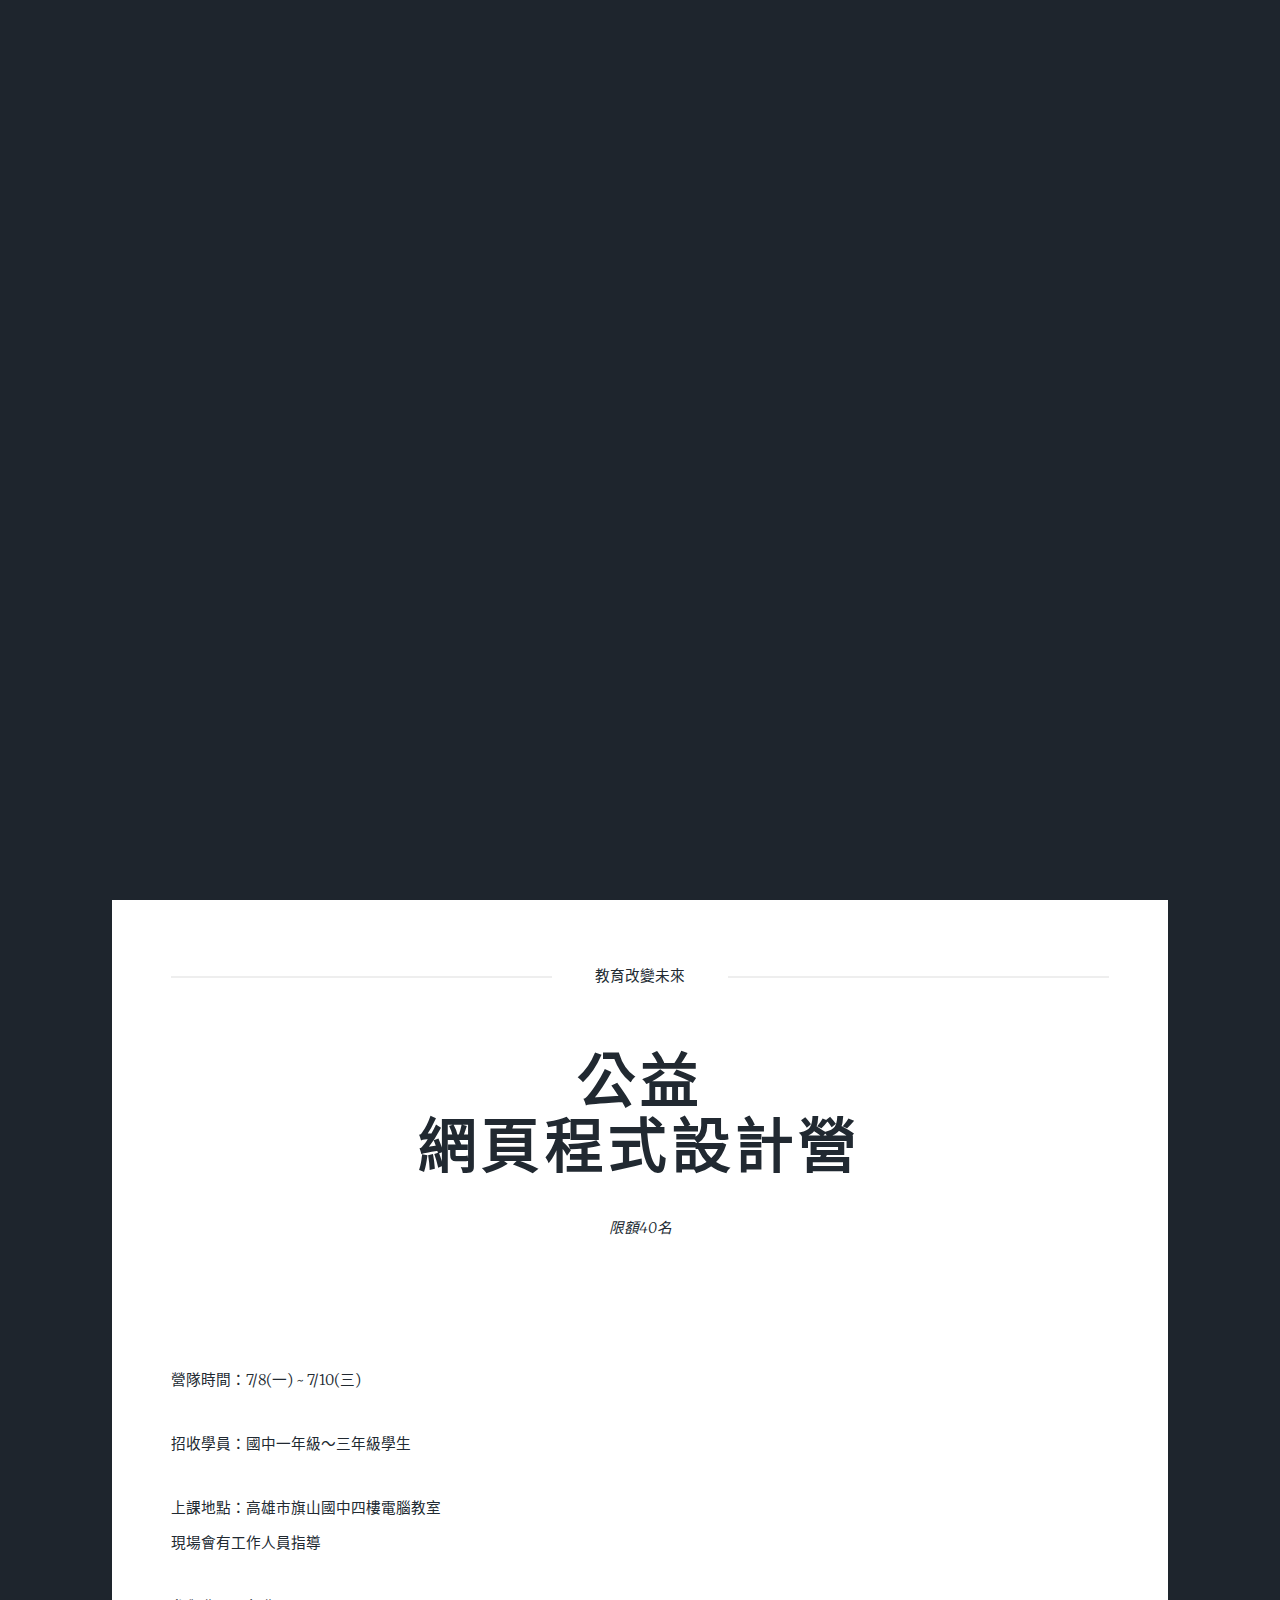
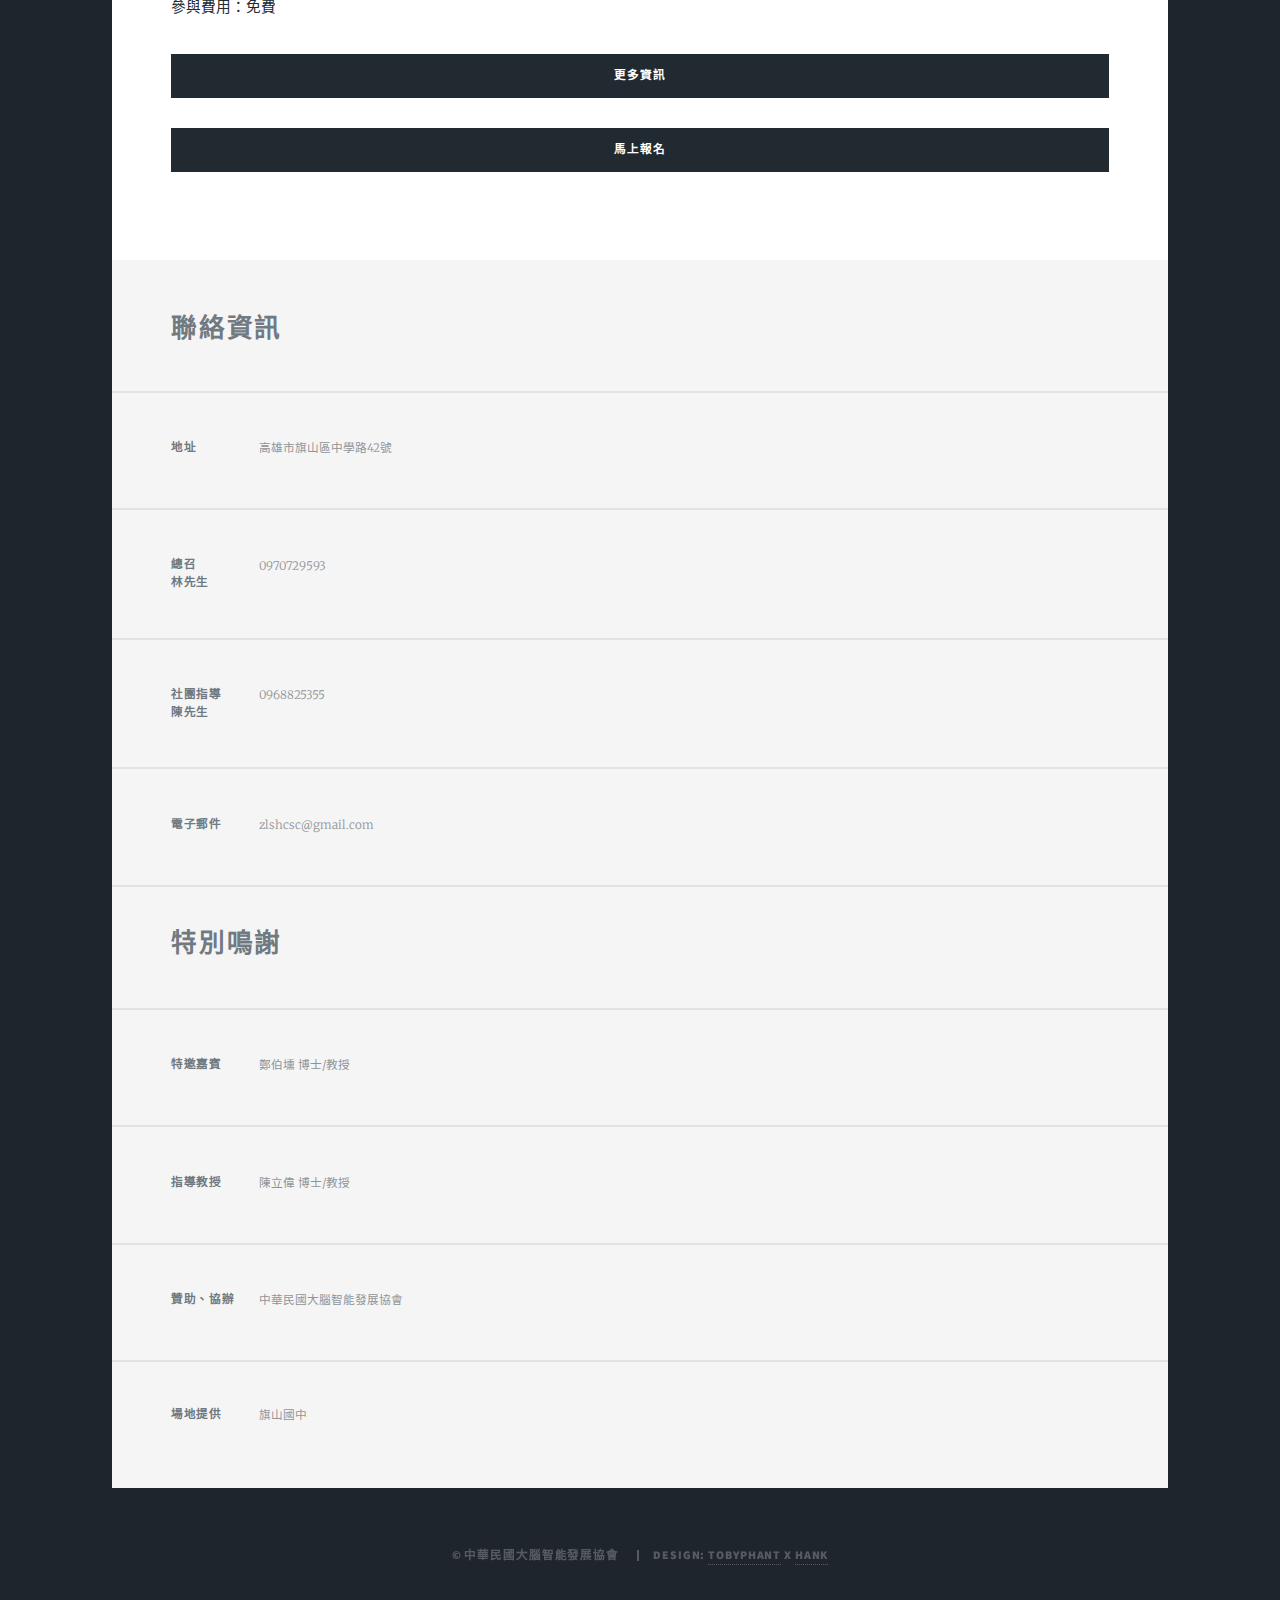
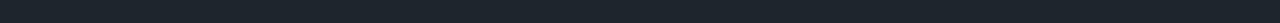
==== index.html @ 784f3683 "v20240505" ====
<!DOCTYPE HTML>
<!-- html -->
<html lang="zh-TW">

<head>
    <title>2024公益程式教育營</title>
    <meta charset="utf-8" />
    <meta name="viewport" content="width=device-width, initial-scale=1, user-scalable=no" />
    <link rel="stylesheet" href="assets/css/main.css" />
    <noscript>
        <link rel="stylesheet" href="assets/css/noscript.css" />
    </noscript>
</head>

<body class="is-preload">

    <!-- Wrapper -->
    <div id="wrapper" class="fade-in">

        <!-- Intro -->
        <div id="intro">
            <h2>FunBrain Association</h2>
            <h1>公益網頁程式設計營</h1>
            <p>培養團隊溝通與使用AI輔助寫程式的能力，讓孩子們不再害怕全英語的程式碼</p>
            <ul class="actions">
                <li><a href="#header" class="button icon solid solo fa-arrow-down scrolly">Continue</a></li>
            </ul>
        </div>

        <!-- Header -->
        <header id="header">
            <a href="index.html" class="logo">網頁程式教育營</a>
        </header>

        <!-- Nav -->
        <nav id="nav">
            <ul class="links">
                <li class="active"><a href="index.html">首頁</a></li>
                <li><a href="detail.html">更多資訊</a></li>
                <li><a href="about.html">關於我們</a></li>
                <li><a href="traffic.html">交通建議</a></li>
                <li><a href="https://forms.gle/P6H6qThdq3eZkmhPA">報名表單</a></li>
            </ul>

        </nav>

        <!-- Main -->
        <div id="main">

            <!-- Featured Post -->
            <article class="post featured">
                <header class="major">
                    <span class="date">教育改變未來</span>
                    <h2><a href="#">公益<br />
                            網頁程式設計營</a></h2>
                    <p>限額40名</p>
                </header>
                <a href="#" class="image main"><img src="images/pic01.jpg" alt="" /></a>
                <p>營隊時間：7/8(一) ~ 7/10(三)</p>
                <p>招收學員：國中一年級～三年級學生</p>
                <p>上課地點：高雄市旗山國中四樓電腦教室 <br /> 現場會有工作人員指導
                </p>
                <p>參與費用：免費</p>
                <ul class="actions stacked">
                    <li><a href="detail.html" class="button primary fit">更多資訊</a></li>
                </ul>
                <ul class="actions stacked">
                    <li><a href="https://forms.gle/P6H6qThdq3eZkmhPA" class="button primary fit">馬上報名</a></li>
                </ul>
            </article>


        </div>

        <!-- Footer -->
        <footer id="footer">

            <section class="split contact">
                <section class="alt">
                    <h2>聯絡資訊</h2>
                </section>
                <section class="alt">
                    <h3>地址</h3>
                    <p>高雄市旗山區中學路42號</p>
                </section>
                <section class="alt">
                    <h3>總召<br /> 林先生
                    </h3>
                    <p>0970729593</p>
                </section>
                <section class="alt">
                    <h3>社團指導<br /> 陳先生
                    </h3>
                    <p>0968825355</p>
                </section>
                <section class="alt">
                    <h3>電子郵件</h3>
                    <p>zlshcsc@gmail.com</a>
                    </p>
                </section>

                <section class="alt">
                    <h2>特別鳴謝</h2>
                </section>
                <section class="alt">
                    <h3>特邀嘉賓</h3>
                    <p>鄭伯壎 博士/教授</p>
                </section>
                <section class="alt">
                    <h3>指導教授</h3>
                    <p>陳立偉 博士/教授</p>
                </section>
                <section class="alt">
                    <h3>贊助、協辦</h3>
                    <p>中華民國大腦智能發展協會</p>
                </section>
                <section class="alt">
                    <h3>場地提供</h3>
                    <p>旗山國中</p>
                </section>

            </section>

        </footer>


        <!-- Copyright -->
        <div id="copyright">
            <ul>
                <li>&copy; 中華民國大腦智能發展協會</li>
                <li>Design: <a href="https://instagram.com/tobyphant?igshid=YmMyMTA2M2Y=">TOBYPHANT</a> X <a
                        href="https://www.instagram.com/han_h0729/">HANK</a></li>
            </ul>
        </div>

    </div>

    <!-- Scripts -->
    <script src="assets/js/jquery.min.js"></script>
    <script src="assets/js/jquery.scrollex.min.js"></script>
    <script src="assets/js/jquery.scrolly.min.js"></script>
    <script src="assets/js/browser.min.js"></script>
    <script src="assets/js/breakpoints.min.js"></script>
    <script src="assets/js/util.js"></script>
    <script src="assets/js/main.js"></script>

</body>

</html>
---- assets/css/main.css ----
@import url(fontawesome-all.min.css);
@import url("https://fonts.googleapis.com/css?family=Merriweather:300,700,300italic,700italic|Source+Sans+Pro:900");

html, body, div, span, applet, object,
iframe, h1, h2, h3, h4, h5, h6, p, blockquote,
pre, a, abbr, acronym, address, big, cite,
code, del, dfn, em, img, ins, kbd, q, s, samp,
small, strike, strong, sub, sup, tt, var, b,
u, i, center, dl, dt, dd, ol, ul, li, fieldset,
form, label, legend, table, caption, tbody,
tfoot, thead, tr, th, td, article, aside,
canvas, details, embed, figure, figcaption,
footer, header, hgroup, menu, nav, output, ruby,
section, summary, time, mark, audio, video {
	margin: 0;
	padding: 0;
	border: 0;
	font-size: 100%;
	font: inherit;
	vertical-align: baseline;}

article, aside, details, figcaption, figure,
footer, header, hgroup, menu, nav, section {
	display: block;}

body {
	line-height: 1;
}

ol, ul {
	list-style: none;
}

blockquote, q {
	quotes: none;
}

	blockquote:before, blockquote:after, q:before, q:after {
		content: '';
		content: none;
	}

table {
	border-collapse: collapse;
	border-spacing: 0;
}

body {
	-webkit-text-size-adjust: none;
}

mark {
	background-color: transparent;
	color: inherit;
}

input::-moz-focus-inner {
	border: 0;
	padding: 0;
}

input, select, textarea {
	-moz-appearance: none;
	-webkit-appearance: none;
	-ms-appearance: none;
	appearance: none;
}

/* Basic */

	@-ms-viewport {
		width: device-width;
	}

	body {
		-ms-overflow-style: scrollbar;
	}

	@media screen and (max-width: 480px) {

		html, body {
			min-width: 320px;
		}

	}

	html {
		box-sizing: border-box;
	}

	*, *:before, *:after {
		box-sizing: inherit;
	}

	body {
		background-color: #1e252d;
	}

		body.is-preload *, body.is-preload *:before, body.is-preload *:after {
			-moz-animation: none !important;
			-webkit-animation: none !important;
			-ms-animation: none !important;
			animation: none !important;
			-moz-transition: none !important;
			-webkit-transition: none !important;
			-ms-transition: none !important;
			transition: none !important;
		}

/* Type */

	html {
		font-size: 16pt;
	}

		@media screen and (max-width: 1680px) {

			html {
				font-size: 12pt;
			}

		}

		@media screen and (max-width: 1280px) {

			html {
				font-size: 11pt;
			}

		}

		@media screen and (max-width: 360px) {

			html {
				font-size: 10pt;
			}

		}

	body {
		color: #212931;
	}

	body, input, select, textarea {
		font-family: "Merriweather", Georgia, serif;
		font-weight: 300;
		font-size: 1rem;
		line-height: 2.375;
	}

	a {
		-moz-transition: color 0.2s ease-in-out, background-color 0.2s ease-in-out, border-color 0.2s ease-in-out, box-shadow 0.2s ease-in-out;
		-webkit-transition: color 0.2s ease-in-out, background-color 0.2s ease-in-out, border-color 0.2s ease-in-out, box-shadow 0.2s ease-in-out;
		-ms-transition: color 0.2s ease-in-out, background-color 0.2s ease-in-out, border-color 0.2s ease-in-out, box-shadow 0.2s ease-in-out;
		transition: color 0.2s ease-in-out, background-color 0.2s ease-in-out, border-color 0.2s ease-in-out, box-shadow 0.2s ease-in-out;
		border-bottom: dotted 1px;
		text-decoration: none;
	}

		a:hover {
			border-bottom-color: transparent;
		}

	strong, b {
		font-weight: 600;
	}

	em, i {
		font-style: italic;
	}

	p {
		text-align: justify;
		margin: 0 0 2rem 0;
	}

	h1, h2, h3, h4, h5, h6 {
		font-family: "Source Sans Pro", Helvetica, sans-serif;
		font-weight: 900;
		line-height: 1.5;
		letter-spacing: 0.075em;
		text-transform: uppercase;
		margin: 0 0 1rem 0;
	}

		h1 a, h2 a, h3 a, h4 a, h5 a, h6 a {
			border-bottom: 0;
			color: inherit;
			text-decoration: none;
		}

	h1 {
		font-size: 4rem;
		line-height: 1.1;
		margin: 0 0 2rem 0;
	}

	h2 {
		font-size: 1.75rem;
		line-height: 1.3;
		margin: 0 0 1.5rem 0;
	}

	h3 {
		font-size: 1.25rem;
		margin: 0 0 1.5rem 0;
	}

	h4 {
		font-size: 1rem;
	}

	h5 {
		font-size: 0.9rem;
	}

	h6 {
		font-size: 0.8rem;
	}

	sub {
		font-size: 0.8rem;
		position: relative;
		top: 0.5rem;
	}

	sup {
		font-size: 0.8rem;
		position: relative;
		top: -0.5rem;
	}

	blockquote {
		border-left: solid 4px;
		font-style: italic;
		margin: 0 0 2rem 0;
		padding: 0.5rem 0 0.5rem 2rem;
	}

	code {
		border: solid 2px;
		font-family: "Courier New", monospace;
		font-size: 0.9rem;
		margin: 0 0.25rem;
		padding: 0.25rem 0.65rem;
	}

	pre {
		-webkit-overflow-scrolling: touch;
		font-family: "Courier New", monospace;
		font-size: 0.9rem;
		margin: 0 0 2rem 0;
	}

		pre code {
			display: block;
			line-height: 1.75;
			padding: 1rem 1.5rem;
			overflow-x: auto;
		}

	hr {
		border: 0;
		border-bottom: solid 2px;
		margin: 3rem 0;
	}

		hr.major {
			margin: 5rem 0;
		}

	.align-left {
		text-align: left;
	}

	.align-center {
		text-align: center;
	}

	.align-right {
		text-align: right;
	}

	input, select, textarea {
		color: #212931;
	}

	a {
		color: #212931;
		border-bottom-color: rgba(33, 41, 49, 0.5);
	}

		a:hover {
			border-bottom-color: transparent;
			color: #18bfef !important;
		}

	strong, b {
		color: #212931;
	}

	h1, h2, h3, h4, h5, h6 {
		color: #212931;
	}

	blockquote {
		border-left-color: #eeeeee;
	}

	code {
		background: rgba(220, 220, 220, 0.25);
		border-color: #eeeeee;
	}

	hr {
		border-bottom-color: #eeeeee;
	}

/* Row */

	.row {
		display: flex;
		flex-wrap: wrap;
		box-sizing: border-box;
		align-items: stretch;
	}

		.row > * {
			box-sizing: border-box;
		}

		.row.gtr-uniform > * > :last-child {
			margin-bottom: 0;
		}

		.row.aln-left {
			justify-content: flex-start;
		}

		.row.aln-center {
			justify-content: center;
		}

		.row.aln-right {
			justify-content: flex-end;
		}

		.row.aln-top {
			align-items: flex-start;
		}

		.row.aln-middle {
			align-items: center;
		}

		.row.aln-bottom {
			align-items: flex-end;
		}

		.row > .imp {
			order: -1;
		}

		.row > .col-1 {
			width: 8.33333%;
		}

		.row > .off-1 {
			margin-left: 8.33333%;
		}

		.row > .col-2 {
			width: 16.66667%;
		}

		.row > .off-2 {
			margin-left: 16.66667%;
		}

		.row > .col-3 {
			width: 25%;
		}

		.row > .off-3 {
			margin-left: 25%;
		}

		.row > .col-4 {
			width: 33.33333%;
		}

		.row > .off-4 {
			margin-left: 33.33333%;
		}

		.row > .col-5 {
			width: 41.66667%;
		}

		.row > .off-5 {
			margin-left: 41.66667%;
		}

		.row > .col-6 {
			width: 50%;
		}

		.row > .off-6 {
			margin-left: 50%;
		}

		.row > .col-7 {
			width: 58.33333%;
		}

		.row > .off-7 {
			margin-left: 58.33333%;
		}

		.row > .col-8 {
			width: 66.66667%;
		}

		.row > .off-8 {
			margin-left: 66.66667%;
		}

		.row > .col-9 {
			width: 75%;
		}

		.row > .off-9 {
			margin-left: 75%;
		}

		.row > .col-10 {
			width: 83.33333%;
		}

		.row > .off-10 {
			margin-left: 83.33333%;
		}

		.row > .col-11 {
			width: 91.66667%;
		}

		.row > .off-11 {
			margin-left: 91.66667%;
		}

		.row > .col-12 {
			width: 100%;
		}

		.row > .off-12 {
			margin-left: 100%;
		}

		.row.gtr-0 {
			margin-top: 0;
			margin-left: 0rem;
		}

			.row.gtr-0 > * {
				padding: 0 0 0 0rem;
			}

			.row.gtr-0.gtr-uniform {
				margin-top: 0rem;
			}

				.row.gtr-0.gtr-uniform > * {
					padding-top: 0rem;
				}

		.row.gtr-25 {
			margin-top: 0;
			margin-left: -0.375rem;
		}

			.row.gtr-25 > * {
				padding: 0 0 0 0.375rem;
			}

			.row.gtr-25.gtr-uniform {
				margin-top: -0.375rem;
			}

				.row.gtr-25.gtr-uniform > * {
					padding-top: 0.375rem;
				}

		.row.gtr-50 {
			margin-top: 0;
			margin-left: -0.75rem;
		}

			.row.gtr-50 > * {
				padding: 0 0 0 0.75rem;
			}

			.row.gtr-50.gtr-uniform {
				margin-top: -0.75rem;
			}

				.row.gtr-50.gtr-uniform > * {
					padding-top: 0.75rem;
				}

		.row {
			margin-top: 0;
			margin-left: -1.5rem;
		}

			.row > * {
				padding: 0 0 0 1.5rem;
			}

			.row.gtr-uniform {
				margin-top: -1.5rem;
			}

				.row.gtr-uniform > * {
					padding-top: 1.5rem;
				}

		.row.gtr-150 {
			margin-top: 0;
			margin-left: -2.25rem;
		}

			.row.gtr-150 > * {
				padding: 0 0 0 2.25rem;
			}

			.row.gtr-150.gtr-uniform {
				margin-top: -2.25rem;
			}

				.row.gtr-150.gtr-uniform > * {
					padding-top: 2.25rem;
				}

		.row.gtr-200 {
			margin-top: 0;
			margin-left: -3rem;
		}

			.row.gtr-200 > * {
				padding: 0 0 0 3rem;
			}

			.row.gtr-200.gtr-uniform {
				margin-top: -3rem;
			}

				.row.gtr-200.gtr-uniform > * {
					padding-top: 3rem;
				}

		@media screen and (max-width: 1680px) {

			.row {
				display: flex;
				flex-wrap: wrap;
				box-sizing: border-box;
				align-items: stretch;
			}

				.row > * {
					box-sizing: border-box;
				}

				.row.gtr-uniform > * > :last-child {
					margin-bottom: 0;
				}

				.row.aln-left {
					justify-content: flex-start;
				}

				.row.aln-center {
					justify-content: center;
				}

				.row.aln-right {
					justify-content: flex-end;
				}

				.row.aln-top {
					align-items: flex-start;
				}

				.row.aln-middle {
					align-items: center;
				}

				.row.aln-bottom {
					align-items: flex-end;
				}

				.row > .imp-xlarge {
					order: -1;
				}

				.row > .col-1-xlarge {
					width: 8.33333%;
				}

				.row > .off-1-xlarge {
					margin-left: 8.33333%;
				}

				.row > .col-2-xlarge {
					width: 16.66667%;
				}

				.row > .off-2-xlarge {
					margin-left: 16.66667%;
				}

				.row > .col-3-xlarge {
					width: 25%;
				}

				.row > .off-3-xlarge {
					margin-left: 25%;
				}

				.row > .col-4-xlarge {
					width: 33.33333%;
				}

				.row > .off-4-xlarge {
					margin-left: 33.33333%;
				}

				.row > .col-5-xlarge {
					width: 41.66667%;
				}

				.row > .off-5-xlarge {
					margin-left: 41.66667%;
				}

				.row > .col-6-xlarge {
					width: 50%;
				}

				.row > .off-6-xlarge {
					margin-left: 50%;
				}

				.row > .col-7-xlarge {
					width: 58.33333%;
				}

				.row > .off-7-xlarge {
					margin-left: 58.33333%;
				}

				.row > .col-8-xlarge {
					width: 66.66667%;
				}

				.row > .off-8-xlarge {
					margin-left: 66.66667%;
				}

				.row > .col-9-xlarge {
					width: 75%;
				}

				.row > .off-9-xlarge {
					margin-left: 75%;
				}

				.row > .col-10-xlarge {
					width: 83.33333%;
				}

				.row > .off-10-xlarge {
					margin-left: 83.33333%;
				}

				.row > .col-11-xlarge {
					width: 91.66667%;
				}

				.row > .off-11-xlarge {
					margin-left: 91.66667%;
				}

				.row > .col-12-xlarge {
					width: 100%;
				}

				.row > .off-12-xlarge {
					margin-left: 100%;
				}

				.row.gtr-0 {
					margin-top: 0;
					margin-left: 0rem;
				}

					.row.gtr-0 > * {
						padding: 0 0 0 0rem;
					}

					.row.gtr-0.gtr-uniform {
						margin-top: 0rem;
					}

						.row.gtr-0.gtr-uniform > * {
							padding-top: 0rem;
						}

				.row.gtr-25 {
					margin-top: 0;
					margin-left: -0.375rem;
				}

					.row.gtr-25 > * {
						padding: 0 0 0 0.375rem;
					}

					.row.gtr-25.gtr-uniform {
						margin-top: -0.375rem;
					}

						.row.gtr-25.gtr-uniform > * {
							padding-top: 0.375rem;
						}

				.row.gtr-50 {
					margin-top: 0;
					margin-left: -0.75rem;
				}

					.row.gtr-50 > * {
						padding: 0 0 0 0.75rem;
					}

					.row.gtr-50.gtr-uniform {
						margin-top: -0.75rem;
					}

						.row.gtr-50.gtr-uniform > * {
							padding-top: 0.75rem;
						}

				.row {
					margin-top: 0;
					margin-left: -1.5rem;
				}

					.row > * {
						padding: 0 0 0 1.5rem;
					}

					.row.gtr-uniform {
						margin-top: -1.5rem;
					}

						.row.gtr-uniform > * {
							padding-top: 1.5rem;
						}

				.row.gtr-150 {
					margin-top: 0;
					margin-left: -2.25rem;
				}

					.row.gtr-150 > * {
						padding: 0 0 0 2.25rem;
					}

					.row.gtr-150.gtr-uniform {
						margin-top: -2.25rem;
					}

						.row.gtr-150.gtr-uniform > * {
							padding-top: 2.25rem;
						}

				.row.gtr-200 {
					margin-top: 0;
					margin-left: -3rem;
				}

					.row.gtr-200 > * {
						padding: 0 0 0 3rem;
					}

					.row.gtr-200.gtr-uniform {
						margin-top: -3rem;
					}

						.row.gtr-200.gtr-uniform > * {
							padding-top: 3rem;
						}

		}

		@media screen and (max-width: 1280px) {

			.row {
				display: flex;
				flex-wrap: wrap;
				box-sizing: border-box;
				align-items: stretch;
			}

				.row > * {
					box-sizing: border-box;
				}

				.row.gtr-uniform > * > :last-child {
					margin-bottom: 0;
				}

				.row.aln-left {
					justify-content: flex-start;
				}

				.row.aln-center {
					justify-content: center;
				}

				.row.aln-right {
					justify-content: flex-end;
				}

				.row.aln-top {
					align-items: flex-start;
				}

				.row.aln-middle {
					align-items: center;
				}

				.row.aln-bottom {
					align-items: flex-end;
				}

				.row > .imp-large {
					order: -1;
				}

				.row > .col-1-large {
					width: 8.33333%;
				}

				.row > .off-1-large {
					margin-left: 8.33333%;
				}

				.row > .col-2-large {
					width: 16.66667%;
				}

				.row > .off-2-large {
					margin-left: 16.66667%;
				}

				.row > .col-3-large {
					width: 25%;
				}

				.row > .off-3-large {
					margin-left: 25%;
				}

				.row > .col-4-large {
					width: 33.33333%;
				}

				.row > .off-4-large {
					margin-left: 33.33333%;
				}

				.row > .col-5-large {
					width: 41.66667%;
				}

				.row > .off-5-large {
					margin-left: 41.66667%;
				}

				.row > .col-6-large {
					width: 50%;
				}

				.row > .off-6-large {
					margin-left: 50%;
				}

				.row > .col-7-large {
					width: 58.33333%;
				}

				.row > .off-7-large {
					margin-left: 58.33333%;
				}

				.row > .col-8-large {
					width: 66.66667%;
				}

				.row > .off-8-large {
					margin-left: 66.66667%;
				}

				.row > .col-9-large {
					width: 75%;
				}

				.row > .off-9-large {
					margin-left: 75%;
				}

				.row > .col-10-large {
					width: 83.33333%;
				}

				.row > .off-10-large {
					margin-left: 83.33333%;
				}

				.row > .col-11-large {
					width: 91.66667%;
				}

				.row > .off-11-large {
					margin-left: 91.66667%;
				}

				.row > .col-12-large {
					width: 100%;
				}

				.row > .off-12-large {
					margin-left: 100%;
				}

				.row.gtr-0 {
					margin-top: 0;
					margin-left: 0rem;
				}

					.row.gtr-0 > * {
						padding: 0 0 0 0rem;
					}

					.row.gtr-0.gtr-uniform {
						margin-top: 0rem;
					}

						.row.gtr-0.gtr-uniform > * {
							padding-top: 0rem;
						}

				.row.gtr-25 {
					margin-top: 0;
					margin-left: -0.375rem;
				}

					.row.gtr-25 > * {
						padding: 0 0 0 0.375rem;
					}

					.row.gtr-25.gtr-uniform {
						margin-top: -0.375rem;
					}

						.row.gtr-25.gtr-uniform > * {
							padding-top: 0.375rem;
						}

				.row.gtr-50 {
					margin-top: 0;
					margin-left: -0.75rem;
				}

					.row.gtr-50 > * {
						padding: 0 0 0 0.75rem;
					}

					.row.gtr-50.gtr-uniform {
						margin-top: -0.75rem;
					}

						.row.gtr-50.gtr-uniform > * {
							padding-top: 0.75rem;
						}

				.row {
					margin-top: 0;
					margin-left: -1.5rem;
				}

					.row > * {
						padding: 0 0 0 1.5rem;
					}

					.row.gtr-uniform {
						margin-top: -1.5rem;
					}

						.row.gtr-uniform > * {
							padding-top: 1.5rem;
						}

				.row.gtr-150 {
					margin-top: 0;
					margin-left: -2.25rem;
				}

					.row.gtr-150 > * {
						padding: 0 0 0 2.25rem;
					}

					.row.gtr-150.gtr-uniform {
						margin-top: -2.25rem;
					}

						.row.gtr-150.gtr-uniform > * {
							padding-top: 2.25rem;
						}

				.row.gtr-200 {
					margin-top: 0;
					margin-left: -3rem;
				}

					.row.gtr-200 > * {
						padding: 0 0 0 3rem;
					}

					.row.gtr-200.gtr-uniform {
						margin-top: -3rem;
					}

						.row.gtr-200.gtr-uniform > * {
							padding-top: 3rem;
						}

		}

		@media screen and (max-width: 980px) {

			.row {
				display: flex;
				flex-wrap: wrap;
				box-sizing: border-box;
				align-items: stretch;
			}

				.row > * {
					box-sizing: border-box;
				}

				.row.gtr-uniform > * > :last-child {
					margin-bottom: 0;
				}

				.row.aln-left {
					justify-content: flex-start;
				}

				.row.aln-center {
					justify-content: center;
				}

				.row.aln-right {
					justify-content: flex-end;
				}

				.row.aln-top {
					align-items: flex-start;
				}

				.row.aln-middle {
					align-items: center;
				}

				.row.aln-bottom {
					align-items: flex-end;
				}

				.row > .imp-medium {
					order: -1;
				}

				.row > .col-1-medium {
					width: 8.33333%;
				}

				.row > .off-1-medium {
					margin-left: 8.33333%;
				}

				.row > .col-2-medium {
					width: 16.66667%;
				}

				.row > .off-2-medium {
					margin-left: 16.66667%;
				}

				.row > .col-3-medium {
					width: 25%;
				}

				.row > .off-3-medium {
					margin-left: 25%;
				}

				.row > .col-4-medium {
					width: 33.33333%;
				}

				.row > .off-4-medium {
					margin-left: 33.33333%;
				}

				.row > .col-5-medium {
					width: 41.66667%;
				}

				.row > .off-5-medium {
					margin-left: 41.66667%;
				}

				.row > .col-6-medium {
					width: 50%;
				}

				.row > .off-6-medium {
					margin-left: 50%;
				}

				.row > .col-7-medium {
					width: 58.33333%;
				}

				.row > .off-7-medium {
					margin-left: 58.33333%;
				}

				.row > .col-8-medium {
					width: 66.66667%;
				}

				.row > .off-8-medium {
					margin-left: 66.66667%;
				}

				.row > .col-9-medium {
					width: 75%;
				}

				.row > .off-9-medium {
					margin-left: 75%;
				}

				.row > .col-10-medium {
					width: 83.33333%;
				}

				.row > .off-10-medium {
					margin-left: 83.33333%;
				}

				.row > .col-11-medium {
					width: 91.66667%;
				}

				.row > .off-11-medium {
					margin-left: 91.66667%;
				}

				.row > .col-12-medium {
					width: 100%;
				}

				.row > .off-12-medium {
					margin-left: 100%;
				}

				.row.gtr-0 {
					margin-top: 0;
					margin-left: 0rem;
				}

					.row.gtr-0 > * {
						padding: 0 0 0 0rem;
					}

					.row.gtr-0.gtr-uniform {
						margin-top: 0rem;
					}

						.row.gtr-0.gtr-uniform > * {
							padding-top: 0rem;
						}

				.row.gtr-25 {
					margin-top: 0;
					margin-left: -0.375rem;
				}

					.row.gtr-25 > * {
						padding: 0 0 0 0.375rem;
					}

					.row.gtr-25.gtr-uniform {
						margin-top: -0.375rem;
					}

						.row.gtr-25.gtr-uniform > * {
							padding-top: 0.375rem;
						}

				.row.gtr-50 {
					margin-top: 0;
					margin-left: -0.75rem;
				}

					.row.gtr-50 > * {
						padding: 0 0 0 0.75rem;
					}

					.row.gtr-50.gtr-uniform {
						margin-top: -0.75rem;
					}

						.row.gtr-50.gtr-uniform > * {
							padding-top: 0.75rem;
						}

				.row {
					margin-top: 0;
					margin-left: -1.5rem;
				}

					.row > * {
						padding: 0 0 0 1.5rem;
					}

					.row.gtr-uniform {
						margin-top: -1.5rem;
					}

						.row.gtr-uniform > * {
							padding-top: 1.5rem;
						}

				.row.gtr-150 {
					margin-top: 0;
					margin-left: -2.25rem;
				}

					.row.gtr-150 > * {
						padding: 0 0 0 2.25rem;
					}

					.row.gtr-150.gtr-uniform {
						margin-top: -2.25rem;
					}

						.row.gtr-150.gtr-uniform > * {
							padding-top: 2.25rem;
						}

				.row.gtr-200 {
					margin-top: 0;
					margin-left: -3rem;
				}

					.row.gtr-200 > * {
						padding: 0 0 0 3rem;
					}

					.row.gtr-200.gtr-uniform {
						margin-top: -3rem;
					}

						.row.gtr-200.gtr-uniform > * {
							padding-top: 3rem;
						}

		}

		@media screen and (max-width: 736px) {

			.row {
				display: flex;
				flex-wrap: wrap;
				box-sizing: border-box;
				align-items: stretch;
			}

				.row > * {
					box-sizing: border-box;
				}

				.row.gtr-uniform > * > :last-child {
					margin-bottom: 0;
				}

				.row.aln-left {
					justify-content: flex-start;
				}

				.row.aln-center {
					justify-content: center;
				}

				.row.aln-right {
					justify-content: flex-end;
				}

				.row.aln-top {
					align-items: flex-start;
				}

				.row.aln-middle {
					align-items: center;
				}

				.row.aln-bottom {
					align-items: flex-end;
				}

				.row > .imp-small {
					order: -1;
				}

				.row > .col-1-small {
					width: 8.33333%;
				}

				.row > .off-1-small {
					margin-left: 8.33333%;
				}

				.row > .col-2-small {
					width: 16.66667%;
				}

				.row > .off-2-small {
					margin-left: 16.66667%;
				}

				.row > .col-3-small {
					width: 25%;
				}

				.row > .off-3-small {
					margin-left: 25%;
				}

				.row > .col-4-small {
					width: 33.33333%;
				}

				.row > .off-4-small {
					margin-left: 33.33333%;
				}

				.row > .col-5-small {
					width: 41.66667%;
				}

				.row > .off-5-small {
					margin-left: 41.66667%;
				}

				.row > .col-6-small {
					width: 50%;
				}

				.row > .off-6-small {
					margin-left: 50%;
				}

				.row > .col-7-small {
					width: 58.33333%;
				}

				.row > .off-7-small {
					margin-left: 58.33333%;
				}

				.row > .col-8-small {
					width: 66.66667%;
				}

				.row > .off-8-small {
					margin-left: 66.66667%;
				}

				.row > .col-9-small {
					width: 75%;
				}

				.row > .off-9-small {
					margin-left: 75%;
				}

				.row > .col-10-small {
					width: 83.33333%;
				}

				.row > .off-10-small {
					margin-left: 83.33333%;
				}

				.row > .col-11-small {
					width: 91.66667%;
				}

				.row > .off-11-small {
					margin-left: 91.66667%;
				}

				.row > .col-12-small {
					width: 100%;
				}

				.row > .off-12-small {
					margin-left: 100%;
				}

				.row.gtr-0 {
					margin-top: 0;
					margin-left: 0rem;
				}

					.row.gtr-0 > * {
						padding: 0 0 0 0rem;
					}

					.row.gtr-0.gtr-uniform {
						margin-top: 0rem;
					}

						.row.gtr-0.gtr-uniform > * {
							padding-top: 0rem;
						}

				.row.gtr-25 {
					margin-top: 0;
					margin-left: -0.375rem;
				}

					.row.gtr-25 > * {
						padding: 0 0 0 0.375rem;
					}

					.row.gtr-25.gtr-uniform {
						margin-top: -0.375rem;
					}

						.row.gtr-25.gtr-uniform > * {
							padding-top: 0.375rem;
						}

				.row.gtr-50 {
					margin-top: 0;
					margin-left: -0.75rem;
				}

					.row.gtr-50 > * {
						padding: 0 0 0 0.75rem;
					}

					.row.gtr-50.gtr-uniform {
						margin-top: -0.75rem;
					}

						.row.gtr-50.gtr-uniform > * {
							padding-top: 0.75rem;
						}

				.row {
					margin-top: 0;
					margin-left: -1.5rem;
				}

					.row > * {
						padding: 0 0 0 1.5rem;
					}

					.row.gtr-uniform {
						margin-top: -1.5rem;
					}

						.row.gtr-uniform > * {
							padding-top: 1.5rem;
						}

				.row.gtr-150 {
					margin-top: 0;
					margin-left: -2.25rem;
				}

					.row.gtr-150 > * {
						padding: 0 0 0 2.25rem;
					}

					.row.gtr-150.gtr-uniform {
						margin-top: -2.25rem;
					}

						.row.gtr-150.gtr-uniform > * {
							padding-top: 2.25rem;
						}

				.row.gtr-200 {
					margin-top: 0;
					margin-left: -3rem;
				}

					.row.gtr-200 > * {
						padding: 0 0 0 3rem;
					}

					.row.gtr-200.gtr-uniform {
						margin-top: -3rem;
					}

						.row.gtr-200.gtr-uniform > * {
							padding-top: 3rem;
						}

		}

		@media screen and (max-width: 480px) {

			.row {
				display: flex;
				flex-wrap: wrap;
				box-sizing: border-box;
				align-items: stretch;
			}

				.row > * {
					box-sizing: border-box;
				}

				.row.gtr-uniform > * > :last-child {
					margin-bottom: 0;
				}

				.row.aln-left {
					justify-content: flex-start;
				}

				.row.aln-center {
					justify-content: center;
				}

				.row.aln-right {
					justify-content: flex-end;
				}

				.row.aln-top {
					align-items: flex-start;
				}

				.row.aln-middle {
					align-items: center;
				}

				.row.aln-bottom {
					align-items: flex-end;
				}

				.row > .imp-xsmall {
					order: -1;
				}

				.row > .col-1-xsmall {
					width: 8.33333%;
				}

				.row > .off-1-xsmall {
					margin-left: 8.33333%;
				}

				.row > .col-2-xsmall {
					width: 16.66667%;
				}

				.row > .off-2-xsmall {
					margin-left: 16.66667%;
				}

				.row > .col-3-xsmall {
					width: 25%;
				}

				.row > .off-3-xsmall {
					margin-left: 25%;
				}

				.row > .col-4-xsmall {
					width: 33.33333%;
				}

				.row > .off-4-xsmall {
					margin-left: 33.33333%;
				}

				.row > .col-5-xsmall {
					width: 41.66667%;
				}

				.row > .off-5-xsmall {
					margin-left: 41.66667%;
				}

				.row > .col-6-xsmall {
					width: 50%;
				}

				.row > .off-6-xsmall {
					margin-left: 50%;
				}

				.row > .col-7-xsmall {
					width: 58.33333%;
				}

				.row > .off-7-xsmall {
					margin-left: 58.33333%;
				}

				.row > .col-8-xsmall {
					width: 66.66667%;
				}

				.row > .off-8-xsmall {
					margin-left: 66.66667%;
				}

				.row > .col-9-xsmall {
					width: 75%;
				}

				.row > .off-9-xsmall {
					margin-left: 75%;
				}

				.row > .col-10-xsmall {
					width: 83.33333%;
				}

				.row > .off-10-xsmall {
					margin-left: 83.33333%;
				}

				.row > .col-11-xsmall {
					width: 91.66667%;
				}

				.row > .off-11-xsmall {
					margin-left: 91.66667%;
				}

				.row > .col-12-xsmall {
					width: 100%;
				}

				.row > .off-12-xsmall {
					margin-left: 100%;
				}

				.row.gtr-0 {
					margin-top: 0;
					margin-left: 0rem;
				}

					.row.gtr-0 > * {
						padding: 0 0 0 0rem;
					}

					.row.gtr-0.gtr-uniform {
						margin-top: 0rem;
					}

						.row.gtr-0.gtr-uniform > * {
							padding-top: 0rem;
						}

				.row.gtr-25 {
					margin-top: 0;
					margin-left: -0.375rem;
				}

					.row.gtr-25 > * {
						padding: 0 0 0 0.375rem;
					}

					.row.gtr-25.gtr-uniform {
						margin-top: -0.375rem;
					}

						.row.gtr-25.gtr-uniform > * {
							padding-top: 0.375rem;
						}

				.row.gtr-50 {
					margin-top: 0;
					margin-left: -0.75rem;
				}

					.row.gtr-50 > * {
						padding: 0 0 0 0.75rem;
					}

					.row.gtr-50.gtr-uniform {
						margin-top: -0.75rem;
					}

						.row.gtr-50.gtr-uniform > * {
							padding-top: 0.75rem;
						}

				.row {
					margin-top: 0;
					margin-left: -1.5rem;
				}

					.row > * {
						padding: 0 0 0 1.5rem;
					}

					.row.gtr-uniform {
						margin-top: -1.5rem;
					}

						.row.gtr-uniform > * {
							padding-top: 1.5rem;
						}

				.row.gtr-150 {
					margin-top: 0;
					margin-left: -2.25rem;
				}

					.row.gtr-150 > * {
						padding: 0 0 0 2.25rem;
					}

					.row.gtr-150.gtr-uniform {
						margin-top: -2.25rem;
					}

						.row.gtr-150.gtr-uniform > * {
							padding-top: 2.25rem;
						}

				.row.gtr-200 {
					margin-top: 0;
					margin-left: -3rem;
				}

					.row.gtr-200 > * {
						padding: 0 0 0 3rem;
					}

					.row.gtr-200.gtr-uniform {
						margin-top: -3rem;
					}

						.row.gtr-200.gtr-uniform > * {
							padding-top: 3rem;
						}

		}

		@media screen and (max-width: 360px) {

			.row {
				display: flex;
				flex-wrap: wrap;
				box-sizing: border-box;
				align-items: stretch;
			}

				.row > * {
					box-sizing: border-box;
				}

				.row.gtr-uniform > * > :last-child {
					margin-bottom: 0;
				}

				.row.aln-left {
					justify-content: flex-start;
				}

				.row.aln-center {
					justify-content: center;
				}

				.row.aln-right {
					justify-content: flex-end;
				}

				.row.aln-top {
					align-items: flex-start;
				}

				.row.aln-middle {
					align-items: center;
				}

				.row.aln-bottom {
					align-items: flex-end;
				}

				.row > .imp-xxsmall {
					order: -1;
				}

				.row > .col-1-xxsmall {
					width: 8.33333%;
				}

				.row > .off-1-xxsmall {
					margin-left: 8.33333%;
				}

				.row > .col-2-xxsmall {
					width: 16.66667%;
				}

				.row > .off-2-xxsmall {
					margin-left: 16.66667%;
				}

				.row > .col-3-xxsmall {
					width: 25%;
				}

				.row > .off-3-xxsmall {
					margin-left: 25%;
				}

				.row > .col-4-xxsmall {
					width: 33.33333%;
				}

				.row > .off-4-xxsmall {
					margin-left: 33.33333%;
				}

				.row > .col-5-xxsmall {
					width: 41.66667%;
				}

				.row > .off-5-xxsmall {
					margin-left: 41.66667%;
				}

				.row > .col-6-xxsmall {
					width: 50%;
				}

				.row > .off-6-xxsmall {
					margin-left: 50%;
				}

				.row > .col-7-xxsmall {
					width: 58.33333%;
				}

				.row > .off-7-xxsmall {
					margin-left: 58.33333%;
				}

				.row > .col-8-xxsmall {
					width: 66.66667%;
				}

				.row > .off-8-xxsmall {
					margin-left: 66.66667%;
				}

				.row > .col-9-xxsmall {
					width: 75%;
				}

				.row > .off-9-xxsmall {
					margin-left: 75%;
				}

				.row > .col-10-xxsmall {
					width: 83.33333%;
				}

				.row > .off-10-xxsmall {
					margin-left: 83.33333%;
				}

				.row > .col-11-xxsmall {
					width: 91.66667%;
				}

				.row > .off-11-xxsmall {
					margin-left: 91.66667%;
				}

				.row > .col-12-xxsmall {
					width: 100%;
				}

				.row > .off-12-xxsmall {
					margin-left: 100%;
				}

				.row.gtr-0 {
					margin-top: 0;
					margin-left: 0rem;
				}

					.row.gtr-0 > * {
						padding: 0 0 0 0rem;
					}

					.row.gtr-0.gtr-uniform {
						margin-top: 0rem;
					}

						.row.gtr-0.gtr-uniform > * {
							padding-top: 0rem;
						}

				.row.gtr-25 {
					margin-top: 0;
					margin-left: -0.375rem;
				}

					.row.gtr-25 > * {
						padding: 0 0 0 0.375rem;
					}

					.row.gtr-25.gtr-uniform {
						margin-top: -0.375rem;
					}

						.row.gtr-25.gtr-uniform > * {
							padding-top: 0.375rem;
						}

				.row.gtr-50 {
					margin-top: 0;
					margin-left: -0.75rem;
				}

					.row.gtr-50 > * {
						padding: 0 0 0 0.75rem;
					}

					.row.gtr-50.gtr-uniform {
						margin-top: -0.75rem;
					}

						.row.gtr-50.gtr-uniform > * {
							padding-top: 0.75rem;
						}

				.row {
					margin-top: 0;
					margin-left: -1.5rem;
				}

					.row > * {
						padding: 0 0 0 1.5rem;
					}

					.row.gtr-uniform {
						margin-top: -1.5rem;
					}

						.row.gtr-uniform > * {
							padding-top: 1.5rem;
						}

				.row.gtr-150 {
					margin-top: 0;
					margin-left: -2.25rem;
				}

					.row.gtr-150 > * {
						padding: 0 0 0 2.25rem;
					}

					.row.gtr-150.gtr-uniform {
						margin-top: -2.25rem;
					}

						.row.gtr-150.gtr-uniform > * {
							padding-top: 2.25rem;
						}

				.row.gtr-200 {
					margin-top: 0;
					margin-left: -3rem;
				}

					.row.gtr-200 > * {
						padding: 0 0 0 3rem;
					}

					.row.gtr-200.gtr-uniform {
						margin-top: -3rem;
					}

						.row.gtr-200.gtr-uniform > * {
							padding-top: 3rem;
						}

		}

/* Box */

	.box {
		border: solid 2px;
		margin-bottom: 2rem;
		padding: 1.5rem;
	}

		.box > :last-child,
		.box > :last-child > :last-child,
		.box > :last-child > :last-child > :last-child {
			margin-bottom: 0;
		}

		.box.alt {
			border: 0;
			border-radius: 0;
			padding: 0;
		}

	.box {
		border-color: #eeeeee;
	}

/* Button */

	input[type="submit"],
	input[type="reset"],
	input[type="button"],
	button,
	.button {
		-moz-appearance: none;
		-webkit-appearance: none;
		-ms-appearance: none;
		appearance: none;
		-moz-transition: background-color 0.2s ease-in-out, box-shadow 0.2s ease-in-out, color 0.2s ease-in-out;
		-webkit-transition: background-color 0.2s ease-in-out, box-shadow 0.2s ease-in-out, color 0.2s ease-in-out;
		-ms-transition: background-color 0.2s ease-in-out, box-shadow 0.2s ease-in-out, color 0.2s ease-in-out;
		transition: background-color 0.2s ease-in-out, box-shadow 0.2s ease-in-out, color 0.2s ease-in-out;
		border: 0;
		border-radius: 0;
		cursor: pointer;
		display: inline-block;
		font-family: "Source Sans Pro", Helvetica, sans-serif;
		font-size: 0.8rem;
		font-weight: 900;
		letter-spacing: 0.075em;
		height: 3rem;
		line-height: 3rem;
		padding: 0 2rem;
		text-align: center;
		text-decoration: none;
		text-transform: uppercase;
		white-space: nowrap;
	}

		input[type="submit"].icon:before,
		input[type="reset"].icon:before,
		input[type="button"].icon:before,
		button.icon:before,
		.button.icon:before {
			margin-right: 0.5rem;
		}

		input[type="submit"].icon.solo,
		input[type="reset"].icon.solo,
		input[type="button"].icon.solo,
		button.icon.solo,
		.button.icon.solo {
			position: relative;
			width: 4rem;
			height: 4rem;
			line-height: 4rem;
			border-radius: 4rem;
			text-indent: 4rem;
			overflow: hidden;
			padding: 0;
			white-space: nowrap;
		}

			input[type="submit"].icon.solo:before,
			input[type="reset"].icon.solo:before,
			input[type="button"].icon.solo:before,
			button.icon.solo:before,
			.button.icon.solo:before {
				position: absolute;
				display: block;
				top: 0;
				left: 0;
				width: inherit;
				height: inherit;
				line-height: inherit;
				font-size: 1.25rem;
				margin-right: 0;
				text-align: center;
				text-indent: 0;
			}

		input[type="submit"].fit,
		input[type="reset"].fit,
		input[type="button"].fit,
		button.fit,
		.button.fit {
			width: 100%;
		}

		input[type="submit"].small,
		input[type="reset"].small,
		input[type="button"].small,
		button.small,
		.button.small {
			font-size: 0.7rem;
			height: 2.5rem;
			line-height: 2.5rem;
			padding: 0 1.5rem;
		}

		input[type="submit"].large,
		input[type="reset"].large,
		input[type="button"].large,
		button.large,
		.button.large {
			font-size: 0.9rem;
			height: 3.5rem;
			line-height: 3.5rem;
			padding: 0 2.75rem;
		}

		@media screen and (max-width: 980px) {

			input[type="submit"],
			input[type="reset"],
			input[type="button"],
			button,
			.button {
				font-size: 0.9rem;
				height: 3.25rem;
				line-height: 3.25rem;
			}

				input[type="submit"].large,
				input[type="reset"].large,
				input[type="button"].large,
				button.large,
				.button.large {
					font-size: 1rem;
					height: 3.75rem;
					line-height: 3.75rem;
				}

		}

		input[type="submit"].disabled, input[type="submit"]:disabled,
		input[type="reset"].disabled,
		input[type="reset"]:disabled,
		input[type="button"].disabled,
		input[type="button"]:disabled,
		button.disabled,
		button:disabled,
		.button.disabled,
		.button:disabled {
			pointer-events: none;
			opacity: 0.25;
		}

	input[type="submit"],
	input[type="reset"],
	input[type="button"],
	button,
	.button {
		background-color: transparent;
		box-shadow: inset 0 0 0 2px #212931;
		color: #212931 !important;
	}

		input[type="submit"]:hover,
		input[type="reset"]:hover,
		input[type="button"]:hover,
		button:hover,
		.button:hover {
			box-shadow: inset 0 0 0 2px #18bfef;
			color: #18bfef !important;
		}

		input[type="submit"].primary,
		input[type="reset"].primary,
		input[type="button"].primary,
		button.primary,
		.button.primary {
			background-color: #212931;
			box-shadow: none;
			color: #ffffff !important;
		}

			input[type="submit"].primary:hover,
			input[type="reset"].primary:hover,
			input[type="button"].primary:hover,
			button.primary:hover,
			.button.primary:hover {
				background-color: #18bfef;
			}

/* Form */

	form {
		margin: 0 0 2rem 0;
	}

		form > :last-child {
			margin-bottom: 0;
		}

		form > .fields {
			display: -moz-flex;
			display: -webkit-flex;
			display: -ms-flex;
			display: flex;
			-moz-flex-wrap: wrap;
			-webkit-flex-wrap: wrap;
			-ms-flex-wrap: wrap;
			flex-wrap: wrap;
			width: calc(100% + 3rem);
			margin: -1.5rem 0 2rem -1.5rem;
		}

			form > .fields > .field {
				-moz-flex-grow: 0;
				-webkit-flex-grow: 0;
				-ms-flex-grow: 0;
				flex-grow: 0;
				-moz-flex-shrink: 0;
				-webkit-flex-shrink: 0;
				-ms-flex-shrink: 0;
				flex-shrink: 0;
				padding: 1.5rem 0 0 1.5rem;
				width: calc(100% - 1.5rem);
			}

				form > .fields > .field.half {
					width: calc(50% - 0.75rem);
				}

				form > .fields > .field.third {
					width: calc(100%/3 - 0.5rem);
				}

				form > .fields > .field.quarter {
					width: calc(25% - 0.375rem);
				}

		@media screen and (max-width: 480px) {

			form > .fields {
				width: calc(100% + 3rem);
				margin: -1.5rem 0 2rem -1.5rem;
			}

				form > .fields > .field {
					padding: 1.5rem 0 0 1.5rem;
					width: calc(100% - 1.5rem);
				}

					form > .fields > .field.half {
						width: calc(100% - 1.5rem);
					}

					form > .fields > .field.third {
						width: calc(100% - 1.5rem);
					}

					form > .fields > .field.quarter {
						width: calc(100% - 1.5rem);
					}

		}

	label {
		display: block;
		font-family: "Source Sans Pro", Helvetica, sans-serif;
		font-weight: 900;
		line-height: 1.5;
		letter-spacing: 0.075em;
		font-size: 0.8rem;
		text-transform: uppercase;
		margin: 0 0 0.75rem 0;
	}

		@media screen and (max-width: 980px) {

			label {
				font-size: 0.9rem;
			}

		}

	input[type="text"],
	input[type="password"],
	input[type="email"],
	select,
	textarea {
		-moz-appearance: none;
		-webkit-appearance: none;
		-ms-appearance: none;
		appearance: none;
		background: transparent;
		border-radius: 0;
		border: solid 2px;
		color: inherit;
		display: block;
		outline: 0;
		padding: 0 1rem;
		text-decoration: none;
		width: 100%;
	}

		input[type="text"]:invalid,
		input[type="password"]:invalid,
		input[type="email"]:invalid,
		select:invalid,
		textarea:invalid {
			box-shadow: none;
		}

	select {
		background-size: 1.25rem;
		background-repeat: no-repeat;
		background-position: calc(100% - 1rem) center;
		height: 3rem;
		padding-right: 3rem;
		text-overflow: ellipsis;
	}

		select:focus::-ms-value {
			background-color: transparent;
		}

		select::-ms-expand {
			display: none;
		}

	input[type="text"],
	input[type="password"],
	input[type="email"],
	select {
		height: 3rem;
	}

	textarea {
		padding: 0.75rem 1rem;
	}

	input[type="checkbox"],
	input[type="radio"] {
		-moz-appearance: none;
		-webkit-appearance: none;
		-ms-appearance: none;
		appearance: none;
		display: block;
		float: left;
		margin-right: -2rem;
		opacity: 0;
		width: 1rem;
		z-index: -1;
	}

		input[type="checkbox"] + label,
		input[type="radio"] + label {
			text-decoration: none;
			cursor: pointer;
			display: inline-block;
			font-size: 1rem;
			letter-spacing: 0;
			font-family: "Merriweather", Georgia, serif;
			text-transform: none;
			font-weight: 300;
			padding-left: 2.8rem;
			padding-right: 1rem;
			position: relative;
		}

			input[type="checkbox"] + label:before,
			input[type="radio"] + label:before {
				-moz-osx-font-smoothing: grayscale;
				-webkit-font-smoothing: antialiased;
				display: inline-block;
				font-style: normal;
				font-variant: normal;
				text-rendering: auto;
				line-height: 1;
				text-transform: none !important;
				font-family: 'Font Awesome 5 Free';
				font-weight: 900;
			}

			input[type="checkbox"] + label:before,
			input[type="radio"] + label:before {
				border-radius: 0;
				border: solid 2px;
				content: '';
				display: inline-block;
				font-size: 0.8rem;
				height: 1.8rem;
				left: 0;
				line-height: 1.65rem;
				position: absolute;
				text-align: center;
				top: -0.125rem;
				width: 1.8rem;
			}

		input[type="checkbox"]:checked + label:before,
		input[type="radio"]:checked + label:before {
			content: '\f00c';
		}

	input[type="checkbox"] + label:before {
		border-radius: 0;
	}

	input[type="radio"] + label:before {
		border-radius: 100%;
	}

	::-webkit-input-placeholder {
		opacity: 1.0;
	}

	:-moz-placeholder {
		opacity: 1.0;
	}

	::-moz-placeholder {
		opacity: 1.0;
	}

	:-ms-input-placeholder {
		opacity: 1.0;
	}

	label {
		color: #212931;
	}

	input[type="text"],
	input[type="password"],
	input[type="email"],
	select,
	textarea {
		border-color: #eeeeee;
	}

		input[type="text"]:focus,
		input[type="password"]:focus,
		input[type="email"]:focus,
		select:focus,
		textarea:focus {
			border-color: #18bfef;
		}

	select {
		background-image: url("data:image/svg+xml;charset=utf8,%3Csvg xmlns='http://www.w3.org/2000/svg' width='40' height='40' preserveAspectRatio='none' viewBox='0 0 40 40'%3E%3Cpath d='M9.4,12.3l10.4,10.4l10.4-10.4c0.2-0.2,0.5-0.4,0.9-0.4c0.3,0,0.6,0.1,0.9,0.4l3.3,3.3c0.2,0.2,0.4,0.5,0.4,0.9 c0,0.4-0.1,0.6-0.4,0.9L20.7,31.9c-0.2,0.2-0.5,0.4-0.9,0.4c-0.3,0-0.6-0.1-0.9-0.4L4.3,17.3c-0.2-0.2-0.4-0.5-0.4-0.9 c0-0.4,0.1-0.6,0.4-0.9l3.3-3.3c0.2-0.2,0.5-0.4,0.9-0.4S9.1,12.1,9.4,12.3z' fill='%23eeeeee' /%3E%3C/svg%3E");
	}

		select option {
			background-color: #ffffff;
			color: #212931;
		}

	.select-wrapper:before {
		color: #eeeeee;
	}

	input[type="checkbox"] + label,
	input[type="radio"] + label {
		color: #212931;
	}

		input[type="checkbox"] + label:before,
		input[type="radio"] + label:before {
			border-color: #eeeeee;
		}

	input[type="checkbox"]:checked + label:before,
	input[type="radio"]:checked + label:before {
		background-color: #212931;
		border-color: #212931;
		color: #ffffff;
	}

	input[type="checkbox"]:focus + label:before,
	input[type="radio"]:focus + label:before {
		border-color: #18bfef;
	}

	::-webkit-input-placeholder {
		color: #909498 !important;
	}

	:-moz-placeholder {
		color: #909498 !important;
	}

	::-moz-placeholder {
		color: #909498 !important;
	}

	:-ms-input-placeholder {
		color: #909498 !important;
	}

	.formerize-placeholder {
		color: #909498 !important;
	}

/* Icon */

	.icon {
		text-decoration: none;
		border-bottom: none;
		position: relative;
	}

		.icon:before {
			-moz-osx-font-smoothing: grayscale;
			-webkit-font-smoothing: antialiased;
			display: inline-block;
			font-style: normal;
			font-variant: normal;
			text-rendering: auto;
			line-height: 1;
			text-transform: none !important;
			font-family: 'Font Awesome 5 Free';
			font-weight: 400;
		}

		.icon > .label {
			display: none;
		}

		.icon:before {
			line-height: inherit;
		}

		.icon.solid:before {
			font-weight: 900;
		}

		.icon.brands:before {
			font-family: 'Font Awesome 5 Brands';
		}

/* Image */

	.image {
		border: 0;
		display: inline-block;
		position: relative;
	}

		.image img {
			display: block;
		}

		.image.left, .image.right {
			max-width: 40%;
		}

			.image.left img, .image.right img {
				width: 100%;
			}

		.image.left {
			float: left;
			margin: 0 2rem 2rem 0;
			top: 0.75rem;
		}

		.image.right {
			float: right;
			margin: 0 0 2rem 2rem;
			top: 0.75rem;
		}

		.image.fit {
			display: block;
			margin: 2.5rem 0;
			width: 100%;
		}

			.image.fit:first-child {
				margin-top: 0;
			}

			.image.fit img {
				width: 100%;
			}

		.image.main {
			display: block;
			margin: 4rem 0;
			width: 100%;
		}

			.image.main:first-child {
				margin-top: 0;
			}

			.image.main img {
				width: 100%;
			}

		@media screen and (max-width: 736px) {

			.image.fit {
				margin: 2rem 0;
			}

			.image.main {
				margin: 2rem 0;
			}

		}

	a.image {
		overflow: hidden;
	}

		a.image img {
			-moz-transition: -moz-transform 0.2s ease-out;
			-webkit-transition: -webkit-transform 0.2s ease-out;
			-ms-transition: -ms-transform 0.2s ease-out;
			transition: transform 0.2s ease-out;
		}

		a.image:hover img {
			-moz-transform: scale(1.05);
			-webkit-transform: scale(1.05);
			-ms-transform: scale(1.05);
			transform: scale(1.05);
		}

/* Actions */

	ul.actions {
		display: -moz-flex;
		display: -webkit-flex;
		display: -ms-flex;
		display: flex;
		cursor: default;
		list-style: none;
		margin-left: -1rem;
		padding-left: 0;
	}

		ul.actions li {
			padding: 0 0 0 1rem;
			vertical-align: middle;
		}

		ul.actions.special {
			-moz-justify-content: center;
			-webkit-justify-content: center;
			-ms-justify-content: center;
			justify-content: center;
			width: 100%;
			margin-left: 0;
		}

			ul.actions.special li:first-child {
				padding-left: 0;
			}

		ul.actions.stacked {
			-moz-flex-direction: column;
			-webkit-flex-direction: column;
			-ms-flex-direction: column;
			flex-direction: column;
			margin-left: 0;
		}

			ul.actions.stacked li {
				padding: 1.3rem 0 0 0;
			}

				ul.actions.stacked li:first-child {
					padding-top: 0;
				}

		ul.actions.fit {
			width: calc(100% + 1rem);
		}

			ul.actions.fit li {
				-moz-flex-grow: 1;
				-webkit-flex-grow: 1;
				-ms-flex-grow: 1;
				flex-grow: 1;
				-moz-flex-shrink: 1;
				-webkit-flex-shrink: 1;
				-ms-flex-shrink: 1;
				flex-shrink: 1;
				width: 100%;
			}

				ul.actions.fit li > * {
					width: 100%;
				}

			ul.actions.fit.stacked {
				width: 100%;
			}

		@media screen and (max-width: 480px) {

			ul.actions:not(.fixed) {
				-moz-flex-direction: column;
				-webkit-flex-direction: column;
				-ms-flex-direction: column;
				flex-direction: column;
				margin-left: 0;
				width: 100% !important;
			}

				ul.actions:not(.fixed) li {
					-moz-flex-grow: 1;
					-webkit-flex-grow: 1;
					-ms-flex-grow: 1;
					flex-grow: 1;
					-moz-flex-shrink: 1;
					-webkit-flex-shrink: 1;
					-ms-flex-shrink: 1;
					flex-shrink: 1;
					padding: 1rem 0 0 0;
					text-align: center;
					width: 100%;
				}

					ul.actions:not(.fixed) li > * {
						width: 100%;
					}

					ul.actions:not(.fixed) li:first-child {
						padding-top: 0;
					}

					ul.actions:not(.fixed) li input[type="submit"],
					ul.actions:not(.fixed) li input[type="reset"],
					ul.actions:not(.fixed) li input[type="button"],
					ul.actions:not(.fixed) li button,
					ul.actions:not(.fixed) li .button {
						width: 100%;
					}

						ul.actions:not(.fixed) li input[type="submit"].icon:before,
						ul.actions:not(.fixed) li input[type="reset"].icon:before,
						ul.actions:not(.fixed) li input[type="button"].icon:before,
						ul.actions:not(.fixed) li button.icon:before,
						ul.actions:not(.fixed) li .button.icon:before {
							margin-left: -0.5rem;
						}

		}

/* Icons */

	ul.icons {
		cursor: default;
		list-style: none;
		padding-left: 0;
	}

		ul.icons li {
			display: inline-block;
			padding: 0 0.5rem 0 0;
			vertical-align: middle;
		}

			ul.icons li:last-child {
				padding-right: 0;
			}

			ul.icons li .icon:before {
				width: 2.25rem;
				height: 2.25rem;
				line-height: 2.25rem;
				display: inline-block;
				text-align: center;
				border-radius: 100%;
				font-size: 1.25rem;
			}

		ul.icons.alt li .icon:before {
			-moz-transition: color 0.2s ease-in-out, background-color 0.2s ease-in-out, border-color 0.2s ease-in-out, box-shadow 0.2s ease-in-out;
			-webkit-transition: color 0.2s ease-in-out, background-color 0.2s ease-in-out, border-color 0.2s ease-in-out, box-shadow 0.2s ease-in-out;
			-ms-transition: color 0.2s ease-in-out, background-color 0.2s ease-in-out, border-color 0.2s ease-in-out, box-shadow 0.2s ease-in-out;
			transition: color 0.2s ease-in-out, background-color 0.2s ease-in-out, border-color 0.2s ease-in-out, box-shadow 0.2s ease-in-out;
			font-size: 1rem;
		}

/* List */

	ol {
		list-style: decimal;
		margin: 0 0 2rem 0;
		padding-left: 1.25rem;
	}

		ol li {
			padding-left: 0.25rem;
		}

	ul {
		list-style: disc;
		margin: 0 0 2rem 0;
		padding-left: 1rem;
	}

		ul li {
			padding-left: 0.5rem;
		}

		ul.divided {
			list-style: none;
			padding-left: 0;
		}

			ul.divided li {
				border-top: solid 1px;
				padding: 0.5rem 0;
			}

				ul.divided li:first-child {
					border-top: 0;
					padding-top: 0;
				}

	dl {
		margin: 0 0 2rem 0;
	}

		dl dt {
			display: block;
			font-weight: 600;
			margin: 0 0 1rem 0;
		}

		dl dd {
			margin-left: 2rem;
		}

	ul.divided li {
		border-top-color: #eeeeee;
	}

	ul.icons li a.icon:hover:before {
		color: #18bfef;
	}

	ul.icons.alt li .icon:before {
		box-shadow: inset 0 0 0 2px #eeeeee;
	}

	ul.icons.alt li a.icon:hover:before {
		box-shadow: inset 0 0 0 2px #18bfef;
	}

/* Section/Article */

	section.special, article.special {
		text-align: center;
	}

	header {
		cursor: default;
	}

		header > .date {
			display: block;
			font-size: 0.8rem;
			height: 1;
			margin: 0 0 1rem 0;
			position: relative;
		}

		header > p {
			font-style: italic;
		}

		header > h1 + p {
			font-size: 1.1rem;
			margin-top: -0.5rem;
			line-height: 2;
		}

		header > h2 + p {
			font-size: 1rem;
			margin-top: -0.75rem;
		}

		header > h3 + p {
			font-size: 0.9rem;
			margin-top: -0.75rem;
		}

		header > h4 + p {
			font-size: 0.8rem;
			margin-top: -0.75rem;
		}

		header.major {
			margin: 0 0 4rem 0;
			text-align: center;
		}

			header.major > :last-child {
				margin-bottom: 0;
			}

			header.major > p {
				margin-top: 0;
				text-align: center;
			}

			header.major > .date {
				font-size: 1rem;
				margin: 0 0 4rem 0;
			}

				header.major > .date:before, header.major > .date:after {
					content: '';
					display: block;
					position: absolute;
					top: 50%;
					width: calc(50% - 6rem);
					border-top: solid 2px;
				}

				header.major > .date:before {
					left: 0;
				}

				header.major > .date:after {
					right: 0;
				}

		@media screen and (max-width: 980px) {

			header br {
				display: none;
			}

		}

		@media screen and (max-width: 736px) {

			header.major {
				margin: 0 0 2rem 0;
			}

		}

	header.major .date:before, header.major .date:after {
		border-top-color: #eeeeee;
	}

/* Table */

	.table-wrapper {
		-webkit-overflow-scrolling: touch;
		overflow-x: auto;
	}

	table {
		margin: 0 0 2rem 0;
		width: 100%;
	}

		table tbody tr {
			border: solid 1px;
			border-left: 0;
			border-right: 0;
		}

		table td {
			padding: 0.75rem 0.75rem;
		}

		table th {
			font-family: "Source Sans Pro", Helvetica, sans-serif;
			font-size: 0.8rem;
			font-weight: 900;
			letter-spacing: 0.075em;
			line-height: 1.5;
			padding: 0 0.75rem 0.75rem 0.75rem;
			text-align: left;
			text-transform: uppercase;
		}

			@media screen and (max-width: 980px) {

				table th {
					font-size: 0.9rem;
				}

			}

		table thead {
			border-bottom: solid 2px;
		}

		table tfoot {
			border-top: solid 2px;
		}

		table.alt {
			border-collapse: separate;
		}

			table.alt tbody tr td {
				border: solid 1px;
				border-left-width: 0;
				border-top-width: 0;
			}

				table.alt tbody tr td:first-child {
					border-left-width: 1px;
				}

			table.alt tbody tr:first-child td {
				border-top-width: 1px;
			}

			table.alt thead {
				border-bottom: 0;
			}

			table.alt tfoot {
				border-top: 0;
			}

	table tbody tr {
		border-color: #eeeeee;
	}

		table tbody tr:nth-child(2n + 1) {
			background-color: rgba(220, 220, 220, 0.25);
		}

	table th {
		color: #212931;
	}

	table thead {
		border-bottom-color: #eeeeee;
	}

	table tfoot {
		border-top-color: #eeeeee;
	}

	table.alt tbody tr td {
		border-color: #eeeeee;
	}

/* Pagination */

	.pagination {
		display: -moz-inline-flex;
		display: -webkit-inline-flex;
		display: -ms-inline-flex;
		display: inline-flex;
		-moz-user-select: none;
		-webkit-user-select: none;
		-ms-user-select: none;
		user-select: none;
		cursor: default;
		list-style: none;
		margin: 0 0 2rem 2px;
		padding: 0;
	}

		.pagination a, .pagination span {
			-moz-transition: background-color 0.2s ease-in-out, border-color 0.2s ease-in-out, box-shadow 0.2s ease-in-out, color 0.2s ease-in-out;
			-webkit-transition: background-color 0.2s ease-in-out, border-color 0.2s ease-in-out, box-shadow 0.2s ease-in-out, color 0.2s ease-in-out;
			-ms-transition: background-color 0.2s ease-in-out, border-color 0.2s ease-in-out, box-shadow 0.2s ease-in-out, color 0.2s ease-in-out;
			transition: background-color 0.2s ease-in-out, border-color 0.2s ease-in-out, box-shadow 0.2s ease-in-out, color 0.2s ease-in-out;
			border: solid 2px;
			display: inline-block;
			font-family: "Source Sans Pro", Helvetica, sans-serif;
			font-size: 0.8rem;
			font-weight: 900;
			height: 3rem;
			letter-spacing: 0.075em;
			line-height: calc(3rem - 4px);
			margin-left: -2px;
			min-width: 3rem;
			position: relative;
			text-align: center;
			text-decoration: none;
			text-transform: uppercase;
		}

		.pagination .next, .pagination .previous {
			text-decoration: none;
			padding: 0 1.75rem;
		}

			.pagination .next:before, .pagination .previous:before {
				-moz-osx-font-smoothing: grayscale;
				-webkit-font-smoothing: antialiased;
				display: inline-block;
				font-style: normal;
				font-variant: normal;
				text-rendering: auto;
				line-height: 1;
				text-transform: none !important;
				font-family: 'Font Awesome 5 Free';
				font-weight: 900;
			}

			.pagination .next:before, .pagination .previous:before {
				display: inline-block;
				color: inherit !important;
				line-height: inherit;
			}

		.pagination .previous:before {
			content: '\f104';
			margin-right: 0.9375em;
		}

		.pagination .next:before {
			content: '\f105';
			float: right;
			margin-left: 0.9375em;
		}

		@media screen and (max-width: 980px) {

			.pagination a, .pagination span {
				font-size: 0.9rem;
			}

		}

		@media screen and (max-width: 480px) {

			.pagination .page, .pagination .extra {
				display: none;
			}

		}

	.pagination a, .pagination span {
		border-color: #eeeeee;
	}

	.pagination a {
		color: #212931 !important;
	}

		.pagination a:hover {
			color: #18bfef !important;
			border-color: #18bfef;
			z-index: 1;
		}

			.pagination a:hover + a,
			.pagination a:hover + span {
				border-left-color: #18bfef;
			}

		.pagination a.active {
			background-color: #eeeeee;
		}

	.pagination span {
		color: #eeeeee;
	}

/* Wrapper */

	#wrapper {
		-moz-transition: opacity 0.5s ease;
		-webkit-transition: opacity 0.5s ease;
		-ms-transition: opacity 0.5s ease;
		transition: opacity 0.5s ease;
		position: relative;
		z-index: 1;
		overflow: hidden;
	}

		#wrapper > .bg {
			position: absolute;
			top: 0;
			left: 0;
			width: 100%;
			height: 100%;
			background-color: #212931;
			background-image: url("../../images/overlay.png"), linear-gradient(0deg, rgba(0, 0, 0, 0.1), rgba(0, 0, 0, 0.1)), url("../../images/bg.jpg");
			background-size: auto,								auto,														100% auto;
			background-position: center,								center,														top center;
			background-repeat: repeat,								no-repeat,													no-repeat;
			background-attachment: scroll,								scroll,														scroll;
			z-index: -1;
		}

			#wrapper > .bg.fixed {
				position: fixed;
				width: 100vw;
				height: 100vh;
			}

		#wrapper.fade-in:before {
			pointer-events: none;
			-moz-transition: opacity 1s ease-in-out;
			-webkit-transition: opacity 1s ease-in-out;
			-ms-transition: opacity 1s ease-in-out;
			transition: opacity 1s ease-in-out;
			-moz-transition-delay: 0.75s;
			-webkit-transition-delay: 0.75s;
			-ms-transition-delay: 0.75s;
			transition-delay: 0.75s;
			background: #1e252d;
			content: '';
			display: block;
			height: 100%;
			left: 0;
			opacity: 0;
			position: fixed;
			top: 0;
			width: 100%;
		}

		body.is-preload #wrapper.fade-in:before {
			opacity: 1;
		}

		@media screen and (orientation: portrait) {

			#wrapper > .bg {
				background-size: auto,								auto,														auto 175%;
			}

		}

/* Intro */

	#intro {
		color: #ffffff;
		padding: 8rem 4rem 6rem 4rem ;
		-moz-align-items: center;
		-webkit-align-items: center;
		-ms-align-items: center;
		align-items: center;
		display: -moz-flex;
		display: -webkit-flex;
		display: -ms-flex;
		display: flex;
		-moz-flex-direction: column;
		-webkit-flex-direction: column;
		-ms-flex-direction: column;
		flex-direction: column;
		-moz-justify-content: -moz-flex-end;
		-webkit-justify-content: -webkit-flex-end;
		-ms-justify-content: -ms-flex-end;
		justify-content: center;
		-moz-transition: opacity 1s ease, -moz-transform 1s ease;
		-webkit-transition: opacity 1s ease, -webkit-transform 1s ease;
		-ms-transition: opacity 1s ease, -ms-transform 1s ease;
		transition: opacity 1s ease, transform 1s ease;
		position: relative;
		cursor: default;
		text-align: center;
		z-index: 1;
		min-height: 100vh;
	}

		#intro input, #intro select, #intro textarea {
			color: #ffffff;
		}

		#intro a {
			color: #ffffff;
			border-bottom-color: rgba(255, 255, 255, 0.5);
		}

			#intro a:hover {
				border-bottom-color: transparent;
				color: #18bfef !important;
			}

		#intro strong, #intro b {
			color: #ffffff;
		}

		#intro h1, #intro h2, #intro h3, #intro h4, #intro h5, #intro h6 {
			color: #ffffff;
		}

		#intro blockquote {
			border-left-color: #ffffff;
		}

		#intro code {
			background: rgba(255, 255, 255, 0.075);
			border-color: #ffffff;
		}

		#intro hr {
			border-bottom-color: #ffffff;
		}

		#intro input[type="submit"],
		#intro input[type="reset"],
		#intro input[type="button"],
		#intro button,
		#intro .button {
			background-color: transparent;
			box-shadow: inset 0 0 0 2px #ffffff;
			color: #ffffff !important;
		}

			#intro input[type="submit"]:hover,
			#intro input[type="reset"]:hover,
			#intro input[type="button"]:hover,
			#intro button:hover,
			#intro .button:hover {
				box-shadow: inset 0 0 0 2px #18bfef;
				color: #18bfef !important;
			}

			#intro input[type="submit"].primary,
			#intro input[type="reset"].primary,
			#intro input[type="button"].primary,
			#intro button.primary,
			#intro .button.primary {
				background-color: #ffffff;
				box-shadow: none;
				color: #1e252d !important;
			}

				#intro input[type="submit"].primary:hover,
				#intro input[type="reset"].primary:hover,
				#intro input[type="button"].primary:hover,
				#intro button.primary:hover,
				#intro .button.primary:hover {
					background-color: #18bfef;
				}

		#intro h1 {
			font-size: 5rem;
			line-height: 1;
		}

		#intro p {
			font-size: 1.25rem;
			font-style: italic;
			margin-top: -0.25rem;
			text-align: center;
		}

		#intro + #header {
			margin-top: -20rem;
		}

			#intro + #header .logo {
				-moz-transform: translateY(2rem);
				-webkit-transform: translateY(2rem);
				-ms-transform: translateY(2rem);
				transform: translateY(2rem);
				opacity: 0;
				visibility: hidden;
			}

		#intro.hidden {
			pointer-events: none;
			-moz-transform: translateY(2rem);
			-webkit-transform: translateY(2rem);
			-ms-transform: translateY(2rem);
			transform: translateY(2rem);
			-moz-transition: opacity 0.5s ease, -moz-transform 0.5s ease, visibility 0.5s;
			-webkit-transition: opacity 0.5s ease, -webkit-transform 0.5s ease, visibility 0.5s;
			-ms-transition: opacity 0.5s ease, -ms-transform 0.5s ease, visibility 0.5s;
			transition: opacity 0.5s ease, transform 0.5s ease, visibility 0.5s;
			opacity: 0;
			visibility: hidden;
		}

			#intro.hidden + #header .logo {
				-moz-transform: translateY(0);
				-webkit-transform: translateY(0);
				-ms-transform: translateY(0);
				transform: translateY(0);
				opacity: 1;
				visibility: visible;
			}

		body.is-preload #intro {
			-moz-transform: translateY(2rem);
			-webkit-transform: translateY(2rem);
			-ms-transform: translateY(2rem);
			transform: translateY(2rem);
			opacity: 0;
		}

			body.is-preload #intro:not(.hidden) + #header + #nav {
				-moz-transform: translateY(4rem);
				-webkit-transform: translateY(4rem);
				-ms-transform: translateY(4rem);
				transform: translateY(4rem);
				opacity: 0;
			}

		@media screen and (max-width: 980px) {

			#intro {
				padding: 4rem 4rem 2rem 4rem ;
				min-height: 90vh;
			}

				#intro p br {
					display: none;
				}

				#intro + #header {
					margin-top: -14rem;
				}

		}

		@media screen and (max-width: 736px) {

			#intro {
				padding: 3rem 2rem 1rem 2rem ;
				min-height: 80vh;
			}

				#intro h1 {
					font-size: 3.25rem;
					line-height: 1.1;
					margin-bottom: 1rem;
				}

				#intro p {
					font-size: 1rem;
					margin-top: 0rem;
				}

				#intro .actions {
					display: none;
				}

		}

/* Header */

	#header {
		color: #ffffff;
		-moz-align-items: center;
		-webkit-align-items: center;
		-ms-align-items: center;
		align-items: center;
		display: -moz-flex;
		display: -webkit-flex;
		display: -ms-flex;
		display: flex;
		-moz-flex-direction: column;
		-webkit-flex-direction: column;
		-ms-flex-direction: column;
		flex-direction: column;
		-moz-justify-content: -moz-flex-end;
		-webkit-justify-content: -webkit-flex-end;
		-ms-justify-content: -ms-flex-end;
		justify-content: flex-end;
		pointer-events: none;
		-moz-user-select: none;
		-webkit-user-select: none;
		-ms-user-select: none;
		user-select: none;
		height: 20rem;
		padding-bottom: 8rem;
		position: relative;
		text-align: center;
		z-index: 2;
	}

		#header input, #header select, #header textarea {
			color: #ffffff;
		}

		#header a {
			color: #ffffff;
			border-bottom-color: rgba(255, 255, 255, 0.5);
		}

			#header a:hover {
				border-bottom-color: transparent;
				color: #18bfef !important;
			}

		#header strong, #header b {
			color: #ffffff;
		}

		#header h1, #header h2, #header h3, #header h4, #header h5, #header h6 {
			color: #ffffff;
		}

		#header blockquote {
			border-left-color: #ffffff;
		}

		#header code {
			background: rgba(255, 255, 255, 0.075);
			border-color: #ffffff;
		}

		#header hr {
			border-bottom-color: #ffffff;
		}

		#header .logo {
			-moz-transition: border-color 0.2s ease-in-out, color 0.2s ease-in-out, opacity 0.5s ease, -moz-transform 0.5s ease, visibility 0.5s;
			-webkit-transition: border-color 0.2s ease-in-out, color 0.2s ease-in-out, opacity 0.5s ease, -webkit-transform 0.5s ease, visibility 0.5s;
			-ms-transition: border-color 0.2s ease-in-out, color 0.2s ease-in-out, opacity 0.5s ease, -ms-transform 0.5s ease, visibility 0.5s;
			transition: border-color 0.2s ease-in-out, color 0.2s ease-in-out, opacity 0.5s ease, transform 0.5s ease, visibility 0.5s;
			pointer-events: auto;
			border-style: solid;
			border-color: #ffffff;
			border-width: 5px !important;
			font-family: "Source Sans Pro", Helvetica, sans-serif;
			font-size: 2.25rem;
			font-weight: 900;
			letter-spacing: 0.075em;
			line-height: 1;
			padding: 1rem 1.75rem;
			text-transform: uppercase;
			visibility: visible;
		}

			#header .logo:hover {
				border-color: #18bfef !important;
				color: #18bfef !important;
			}

		@media screen and (max-width: 980px) {

			#header {
				height: 14rem;
				padding-bottom: 4rem;
			}

		}

		@media screen and (max-width: 736px) {

			#header {
				padding-bottom: 3rem;
			}

				#header .logo {
					font-size: 1.75rem;
					border-width: 3px !important;
				}

		}

/* Nav */

	#nav {
		color: #ffffff;
		display: -moz-flex;
		display: -webkit-flex;
		display: -ms-flex;
		display: flex;
		-moz-transition: -moz-transform 1s ease, opacity 1s ease;
		-webkit-transition: -webkit-transform 1s ease, opacity 1s ease;
		-ms-transition: -ms-transform 1s ease, opacity 1s ease;
		transition: transform 1s ease, opacity 1s ease;
		background: rgba(255, 255, 255, 0.175);
		height: 4rem;
		line-height: 4rem;
		margin: -4rem auto 0 auto;
		overflow: hidden;
		padding: 0 2rem 0 0;
		position: relative;
		width: calc(100% - 4rem);
		max-width: 72rem;
		z-index: 2;
	}

		#nav ul.divided li {
			border-top-color: #ffffff;
		}

		#nav ul.icons li a.icon:hover:before {
			color: #18bfef;
		}

		#nav ul.icons.alt li .icon:before {
			box-shadow: inset 0 0 0 2px #ffffff;
		}

		#nav ul.icons.alt li a.icon:hover:before {
			box-shadow: inset 0 0 0 2px #18bfef;
		}

		#nav input, #nav select, #nav textarea {
			color: #ffffff;
		}

		#nav a {
			color: #ffffff;
			border-bottom-color: rgba(255, 255, 255, 0.5);
		}

			#nav a:hover {
				border-bottom-color: transparent;
				color: #18bfef !important;
			}

		#nav strong, #nav b {
			color: #ffffff;
		}

		#nav h1, #nav h2, #nav h3, #nav h4, #nav h5, #nav h6 {
			color: #ffffff;
		}

		#nav blockquote {
			border-left-color: #ffffff;
		}

		#nav code {
			background: rgba(255, 255, 255, 0.075);
			border-color: #ffffff;
		}

		#nav hr {
			border-bottom-color: #ffffff;
		}

		#nav ul.links {
			display: -moz-flex;
			display: -webkit-flex;
			display: -ms-flex;
			display: flex;
			-moz-flex-grow: 1;
			-webkit-flex-grow: 1;
			-ms-flex-grow: 1;
			flex-grow: 1;
			-moz-flex-shrink: 1;
			-webkit-flex-shrink: 1;
			-ms-flex-shrink: 1;
			flex-shrink: 1;
			font-family: "Source Sans Pro", Helvetica, sans-serif;
			font-weight: 900;
			letter-spacing: 0.075em;
			list-style: none;
			margin-bottom: 0;
			padding-left: 0;
			text-transform: uppercase;
		}

			#nav ul.links li {
				display: block;
				padding-left: 0;
			}

				#nav ul.links li a {
					-moz-transition: background-color 0.2s ease-in-out, color 0.2s ease-in-out;
					-webkit-transition: background-color 0.2s ease-in-out, color 0.2s ease-in-out;
					-ms-transition: background-color 0.2s ease-in-out, color 0.2s ease-in-out;
					transition: background-color 0.2s ease-in-out, color 0.2s ease-in-out;
					display: block;
					font-size: 0.8rem;
					outline: none;
					padding: 0 2rem;
				}

					#nav ul.links li a:hover {
						color: inherit !important;
						background-color: rgba(255, 255, 255, 0.1);
					}

				#nav ul.links li.active {
					background-color: #ffffff;
				}

					#nav ul.links li.active a {
						color: #1e252d;
					}

						#nav ul.links li.active a:hover {
							color: #18bfef !important;
						}

		#nav ul.icons {
			-moz-flex-grow: 0;
			-webkit-flex-grow: 0;
			-ms-flex-grow: 0;
			flex-grow: 0;
			-moz-flex-shrink: 0;
			-webkit-flex-shrink: 0;
			-ms-flex-shrink: 0;
			flex-shrink: 0;
			margin-bottom: 0;
		}

		@media screen and (max-width: 980px) {

			#nav {
				display: none;
			}

		}

/* Main */

	#main {
		background-color: #ffffff;
		position: relative;
		margin: 0 auto;
		width: calc(100% - 4rem);
		max-width: 72rem;
		z-index: 2;
	}

		#main > * {
			padding: 4rem 4rem 2rem 4rem ;
			border-top: solid 2px #eeeeee;
			margin: 0;
		}

			#main > *:first-child {
				border-top: 0;
			}

		#main > footer {
			text-align: center;
		}

		#main > .post {
			padding: 8rem 8rem 6rem 8rem ;
		}

			#main > .post header.major > .date {
				margin-top: -2rem;
			}

			#main > .post header.major > h1, #main > .post header.major h2 {
				font-size: 4rem;
				line-height: 1.1;
				margin: 0 0 2rem 0;
			}

			#main > .post.featured {
				text-align: center;
			}

			@media screen and (max-width: 1280px) {

				#main > .post {
					padding: 6rem 4rem 4rem 4rem ;
				}

			}

			@media screen and (max-width: 736px) {

				#main > .post {
					padding: 4rem 2rem 2rem 2rem ;
				}

					#main > .post header.major > .date {
						margin-top: -1rem;
						margin-bottom: 2rem;
					}

					#main > .post header.major > h1, #main > .post header.major h2 {
						font-size: 2.5rem;
						line-height: 1.2;
						margin: 0 0 1.5rem 0;
					}

			}

		#main > .posts {
			display: -moz-flex;
			display: -webkit-flex;
			display: -ms-flex;
			display: flex;
			-moz-flex-wrap: wrap;
			-webkit-flex-wrap: wrap;
			-ms-flex-wrap: wrap;
			flex-wrap: wrap;
			-moz-align-items: -moz-stretch;
			-webkit-align-items: -webkit-stretch;
			-ms-align-items: -ms-stretch;
			align-items: stretch;
			text-align: center;
			width: 100%;
			padding: 0;
		}

			#main > .posts > * {
				-moz-flex-shrink: 1;
				-webkit-flex-shrink: 1;
				-ms-flex-shrink: 1;
				flex-shrink: 1;
				-moz-flex-grow: 0;
				-webkit-flex-grow: 0;
				-ms-flex-grow: 0;
				flex-grow: 0;
			}

			#main > .posts > * {
				width: 50%;
			}

			#main > .posts > * {
				padding: 4rem;
				width: 50%;
			}

			#main > .posts > article {
				border-color: #eeeeee;
				border-left-width: 2px;
				border-style: solid;
				border-top-width: 2px;
				text-align: center;
			}

				#main > .posts > article > :last-child {
					margin-bottom: 0;
				}

				#main > .posts > article:nth-child(2n - 1) {
					border-left-width: 0;
				}

				#main > .posts > article:nth-child(-n + 2) {
					border-top-width: 0;
				}

			@media screen and (max-width: 980px) {

				#main > .posts > * {
					width: 50%;
				}

				#main > .posts > * {
					padding: 2.5rem;
					width: 50%;
				}

			}

			@media screen and (max-width: 736px) {

				#main > .posts > * {
					width: 100%;
				}

				#main > .posts > * {
					padding: 2rem;
					width: 100%;
				}

				#main > .posts > article:nth-child(2n - 1) {
					border-left-width: 2px;
				}

				#main > .posts > article:nth-child(-n + 2) {
					border-top-width: 2px;
				}

				#main > .posts > article:nth-child(n) {
					border-left-width: 0;
				}

				#main > .posts > article:nth-child(-n + 1) {
					border-top-width: 0;
				}

				#main > .posts > article .image {
					max-width: 25rem;
					margin-left: auto;
					margin-right: auto;
				}

			}

		@media screen and (max-width: 736px) {

			#main > * {
				padding: 2rem 2rem 0.1rem 2rem ;
			}

		}

		@media screen and (max-width: 480px) {

			#main {
				width: 100%;
			}

		}

/* Footer */

	#footer {
		color: #717981;
		display: -moz-flex;
		display: -webkit-flex;
		display: -ms-flex;
		display: flex;
		background-color: #f5f5f5;
		color: #909498;
		cursor: default;
		position: relative;
		margin: 0 auto;
		width: calc(100% - 4rem);
		max-width: 72rem;
		z-index: 2;
	}

		#footer input, #footer select, #footer textarea {
			color: #717981;
		}

		#footer a {
			color: #717981;
			border-bottom-color: rgba(113, 121, 129, 0.5);
		}

			#footer a:hover {
				border-bottom-color: transparent;
				color: #18bfef !important;
			}

		#footer strong, #footer b {
			color: #717981;
		}

		#footer h1, #footer h2, #footer h3, #footer h4, #footer h5, #footer h6 {
			color: #717981;
		}

		#footer blockquote {
			border-left-color: #e2e2e2;
		}

		#footer code {
			background: rgba(220, 220, 220, 0.5);
			border-color: #e2e2e2;
		}

		#footer hr {
			border-bottom-color: #e2e2e2;
		}

		#footer .box {
			border-color: #e2e2e2;
		}

		#footer input[type="submit"],
		#footer input[type="reset"],
		#footer input[type="button"],
		#footer button,
		#footer .button {
			background-color: transparent;
			box-shadow: inset 0 0 0 2px #717981;
			color: #717981 !important;
		}

			#footer input[type="submit"]:hover,
			#footer input[type="reset"]:hover,
			#footer input[type="button"]:hover,
			#footer button:hover,
			#footer .button:hover {
				box-shadow: inset 0 0 0 2px #18bfef;
				color: #18bfef !important;
			}

			#footer input[type="submit"].primary,
			#footer input[type="reset"].primary,
			#footer input[type="button"].primary,
			#footer button.primary,
			#footer .button.primary {
				background-color: #717981;
				box-shadow: none;
				color: #f5f5f5 !important;
			}

				#footer input[type="submit"].primary:hover,
				#footer input[type="reset"].primary:hover,
				#footer input[type="button"].primary:hover,
				#footer button.primary:hover,
				#footer .button.primary:hover {
					background-color: #18bfef;
				}

		#footer label {
			color: #717981;
		}

		#footer input[type="text"],
		#footer input[type="password"],
		#footer input[type="email"],
		#footer select,
		#footer textarea {
			border-color: #e2e2e2;
		}

			#footer input[type="text"]:focus,
			#footer input[type="password"]:focus,
			#footer input[type="email"]:focus,
			#footer select:focus,
			#footer textarea:focus {
				border-color: #18bfef;
			}

		#footer select {
			background-image: url("data:image/svg+xml;charset=utf8,%3Csvg xmlns='http://www.w3.org/2000/svg' width='40' height='40' preserveAspectRatio='none' viewBox='0 0 40 40'%3E%3Cpath d='M9.4,12.3l10.4,10.4l10.4-10.4c0.2-0.2,0.5-0.4,0.9-0.4c0.3,0,0.6,0.1,0.9,0.4l3.3,3.3c0.2,0.2,0.4,0.5,0.4,0.9 c0,0.4-0.1,0.6-0.4,0.9L20.7,31.9c-0.2,0.2-0.5,0.4-0.9,0.4c-0.3,0-0.6-0.1-0.9-0.4L4.3,17.3c-0.2-0.2-0.4-0.5-0.4-0.9 c0-0.4,0.1-0.6,0.4-0.9l3.3-3.3c0.2-0.2,0.5-0.4,0.9-0.4S9.1,12.1,9.4,12.3z' fill='%23e2e2e2' /%3E%3C/svg%3E");
		}

			#footer select option {
				background-color: #f5f5f5;
				color: #717981;
			}

		#footer .select-wrapper:before {
			color: #e2e2e2;
		}

		#footer input[type="checkbox"] + label,
		#footer input[type="radio"] + label {
			color: #717981;
		}

			#footer input[type="checkbox"] + label:before,
			#footer input[type="radio"] + label:before {
				border-color: #e2e2e2;
			}

		#footer input[type="checkbox"]:checked + label:before,
		#footer input[type="radio"]:checked + label:before {
			background-color: #717981;
			border-color: #717981;
			color: #f5f5f5;
		}

		#footer input[type="checkbox"]:focus + label:before,
		#footer input[type="radio"]:focus + label:before {
			border-color: #18bfef;
		}

		#footer ::-webkit-input-placeholder {
			color: #b3b7bb !important;
		}

		#footer :-moz-placeholder {
			color: #b3b7bb !important;
		}

		#footer ::-moz-placeholder {
			color: #b3b7bb !important;
		}

		#footer :-ms-input-placeholder {
			color: #b3b7bb !important;
		}

		#footer .formerize-placeholder {
			color: #b3b7bb !important;
		}

		#footer ul.divided li {
			border-top-color: #e2e2e2;
		}

		#footer ul.icons li a.icon:hover:before {
			color: #18bfef;
		}

		#footer ul.icons.alt li .icon:before {
			box-shadow: inset 0 0 0 2px #e2e2e2;
		}

		#footer ul.icons.alt li a.icon:hover:before {
			box-shadow: inset 0 0 0 2px #18bfef;
		}

		#footer header.major .date:before, #footer header.major .date:after {
			border-top-color: #e2e2e2;
		}

		#footer table tbody tr {
			border-color: #e2e2e2;
		}

			#footer table tbody tr:nth-child(2n + 1) {
				background-color: rgba(220, 220, 220, 0.5);
			}

		#footer table th {
			color: #717981;
		}

		#footer table thead {
			border-bottom-color: #e2e2e2;
		}

		#footer table tfoot {
			border-top-color: #e2e2e2;
		}

		#footer table.alt tbody tr td {
			border-color: #e2e2e2;
		}

		#footer .pagination a, #footer .pagination span {
			border-color: #e2e2e2;
		}

		#footer .pagination a {
			color: #717981 !important;
		}

			#footer .pagination a:hover {
				color: #18bfef !important;
				border-color: #18bfef;
				z-index: 1;
			}

				#footer .pagination a:hover + a,
				#footer .pagination a:hover + span {
					border-left-color: #18bfef;
				}

			#footer .pagination a.active {
				background-color: #e2e2e2;
			}

		#footer .pagination span {
			color: #e2e2e2;
		}

		#footer > section {
			-moz-flex-basis: 50%;
			-webkit-flex-basis: 50%;
			-ms-flex-basis: 50%;
			flex-basis: 50%;
			-moz-flex-grow: 1;
			-webkit-flex-grow: 1;
			-ms-flex-grow: 1;
			flex-grow: 1;
			-moz-flex-shrink: 1;
			-webkit-flex-shrink: 1;
			-ms-flex-shrink: 1;
			flex-shrink: 1;
			padding: 4rem 4rem 2rem 4rem ;
			border-left: solid 2px #e2e2e2;
		}

			#footer > section:first-child {
				border-left: 0;
			}

			#footer > section.split {
				display: -moz-flex;
				display: -webkit-flex;
				display: -ms-flex;
				display: flex;
				-moz-flex-direction: column;
				-webkit-flex-direction: column;
				-ms-flex-direction: column;
				flex-direction: column;
				padding: 0;
			}

				#footer > section.split > section {
					padding: 3rem 4rem 1rem 4rem ;
					border-top: solid 2px #e2e2e2;
				}

					#footer > section.split > section:first-child {
						padding: 5rem 4rem 1rem 4rem ;
						border-top: 0;
					}

					#footer > section.split > section:last-child {
						padding: 3rem 4rem 3rem 4rem ;
					}

				#footer > section.split.contact > section {
					display: -moz-flex;
					display: -webkit-flex;
					display: -ms-flex;
					display: flex;
					-moz-align-items: center;
					-webkit-align-items: center;
					-ms-align-items: center;
					align-items: center;
					padding: 3.15rem 4rem;
				}

					#footer > section.split.contact > section > * {
						margin-bottom: 0;
					}

					#footer > section.split.contact > section > :first-child {
						-moz-flex-shrink: 0;
						-webkit-flex-shrink: 0;
						-ms-flex-shrink: 0;
						flex-shrink: 0;
						-moz-flex-grow: 0;
						-webkit-flex-grow: 0;
						-ms-flex-grow: 0;
						flex-grow: 0;
						width: 6rem;
					}

					#footer > section.split.contact > section > :last-child {
						-moz-flex-shrink: 1;
						-webkit-flex-shrink: 1;
						-ms-flex-shrink: 1;
						flex-shrink: 1;
						-moz-flex-grow: 1;
						-webkit-flex-grow: 1;
						-ms-flex-grow: 1;
						flex-grow: 1;
					}

					#footer > section.split.contact > section:first-child {
						padding: 4rem 4rem 3rem 4rem;
					}

					#footer > section.split.contact > section:last-child {
						padding: 3rem 4rem 4rem 4rem;
					}

					#footer > section.split.contact > section.alt {
						-moz-align-items: -moz-flex-start;
						-webkit-align-items: -webkit-flex-start;
						-ms-align-items: -ms-flex-start;
						align-items: flex-start;
					}

						#footer > section.split.contact > section.alt > :last-child {
							margin-top: -0.325rem;
						}

		#footer form label,
		#footer h3,
		#footer p {
			font-size: 0.8rem;
		}

		@media screen and (max-width: 980px) {

			#footer {
				display: block;
			}

				#footer > section {
					border-top: solid 2px #e2e2e2;
				}

					#footer > section:first-child {
						border-top: 0;
					}

					#footer > section.split > section {
						padding: 4rem 4rem 2rem 4rem ;
					}

						#footer > section.split > section:first-child {
							padding: 4rem 4rem 2rem 4rem ;
						}

						#footer > section.split > section:last-child {
							padding: 4rem 4rem 2rem 4rem ;
						}

					#footer > section.split.contact > section {
						padding: 4rem;
					}

						#footer > section.split.contact > section:first-child {
							padding: 4rem;
						}

						#footer > section.split.contact > section:last-child {
							padding: 4rem;
						}

				#footer form label,
				#footer h3,
				#footer p {
					font-size: 0.9rem;
				}

		}

		@media screen and (max-width: 736px) {

			#footer > section {
				padding: 2rem 2rem 0.1rem 2rem ;
			}

				#footer > section.split > section {
					padding: 2rem 2rem 0.1rem 2rem ;
				}

					#footer > section.split > section:first-child {
						padding: 2rem 2rem 0.1rem 2rem ;
					}

					#footer > section.split > section:last-child {
						padding: 2rem 2rem 0.1rem 2rem ;
					}

				#footer > section.split.contact > section {
					padding: 2rem;
				}

					#footer > section.split.contact > section:first-child {
						padding: 2rem;
					}

					#footer > section.split.contact > section:last-child {
						padding: 2rem;
					}

		}

		@media screen and (max-width: 480px) {

			#footer {
				width: 100%;
			}

		}

	#copyright {
		color: #ffffff;
		position: relative;
		color: rgba(255, 255, 255, 0.25);
		cursor: default;
		font-family: "Source Sans Pro", Helvetica, sans-serif;
		font-size: 0.8rem;
		font-weight: 900;
		letter-spacing: 0.075em;
		line-height: 1.5;
		text-align: center;
		text-transform: uppercase;
		margin: 4rem auto 8rem auto;
		width: calc(100% - 4rem);
		max-width: 72rem;
		z-index: 2;
	}

		#copyright input, #copyright select, #copyright textarea {
			color: #ffffff;
		}

		#copyright a {
			color: #ffffff;
			border-bottom-color: rgba(255, 255, 255, 0.5);
		}

			#copyright a:hover {
				border-bottom-color: transparent;
				color: #18bfef !important;
			}

		#copyright strong, #copyright b {
			color: #ffffff;
		}

		#copyright h1, #copyright h2, #copyright h3, #copyright h4, #copyright h5, #copyright h6 {
			color: #ffffff;
		}

		#copyright blockquote {
			border-left-color: #ffffff;
		}

		#copyright code {
			background: rgba(255, 255, 255, 0.075);
			border-color: #ffffff;
		}

		#copyright hr {
			border-bottom-color: #ffffff;
		}

		#copyright a {
			color: inherit;
			border-bottom-color: inherit;
		}

		#copyright ul {
			list-style: none;
			margin: 0;
			padding-left: 0;
		}

			#copyright ul li {
				border-left: solid 2px;
				display: inline-block;
				line-height: 1;
				margin-left: 1rem;
				padding-left: 1rem;
			}

				#copyright ul li:first-child {
					border-left: 0;
					margin-left: 0;
					padding-left: 0;
				}

		@media screen and (max-width: 1280px) {

			#copyright {
				margin: 4rem auto;
			}

		}

		@media screen and (max-width: 480px) {

			#copyright ul li {
				border-left: 0;
				margin: 1rem 0 0 0;
				padding-left: 0;
				display: block;
			}

				#copyright ul li:first-child {
					margin-top: 0;
				}

		}

/* Nav Panel */

	#navPanelToggle {
		text-decoration: none;
		-moz-transition: color 0.2s ease-in-out, background-color 0.2s ease-in-out, box-shadow 0.2s ease-in-out;
		-webkit-transition: color 0.2s ease-in-out, background-color 0.2s ease-in-out, box-shadow 0.2s ease-in-out;
		-ms-transition: color 0.2s ease-in-out, background-color 0.2s ease-in-out, box-shadow 0.2s ease-in-out;
		transition: color 0.2s ease-in-out, background-color 0.2s ease-in-out, box-shadow 0.2s ease-in-out;
		display: none;
		position: fixed;
		top: 0.75rem;
		right: 0.75rem;
		border: 0;
		color: #ffffff;
		font-family: "Source Sans Pro", Helvetica, sans-serif;
		font-size: 0.9rem;
		font-weight: 900;
		letter-spacing: 0.075em;
		padding: 0.375rem 1.25rem;
		text-transform: uppercase;
		z-index: 10001;
	}

		#navPanelToggle:before {
			-moz-osx-font-smoothing: grayscale;
			-webkit-font-smoothing: antialiased;
			display: inline-block;
			font-style: normal;
			font-variant: normal;
			text-rendering: auto;
			line-height: 1;
			text-transform: none !important;
			font-family: 'Font Awesome 5 Free';
			font-weight: 900;
		}

		#navPanelToggle:before {
			content: '\f0c9';
			margin-right: 0.5rem;
		}

		#navPanelToggle.alt {
			background-color: rgba(255, 255, 255, 0.875);
			box-shadow: 0 0.125rem 0.75rem 0 rgba(30, 37, 45, 0.25);
			color: #212931;
		}

			#navPanelToggle.alt:hover {
				background-color: #ffffff;
			}

		@media screen and (max-width: 980px) {

			#navPanelToggle {
				display: block;
			}

		}

		@media screen and (max-width: 736px) {

			#navPanelToggle {
				font-size: 0.8rem;
				padding: 0.25rem 1rem;
			}

		}

	#navPanel {
		-moz-transform: translateX(20rem);
		-webkit-transform: translateX(20rem);
		-ms-transform: translateX(20rem);
		transform: translateX(20rem);
		-moz-transition: -moz-transform 0.5s ease, box-shadow 0.5s ease, visibility 0.5s;
		-webkit-transition: -webkit-transform 0.5s ease, box-shadow 0.5s ease, visibility 0.5s;
		-ms-transition: -ms-transform 0.5s ease, box-shadow 0.5s ease, visibility 0.5s;
		transition: transform 0.5s ease, box-shadow 0.5s ease, visibility 0.5s;
		display: none;
		-webkit-overflow-scrolling: touch;
		background: #ffffff;
		box-shadow: none;
		color: #212931;
		height: 100%;
		max-width: 80%;
		overflow-y: auto;
		padding: 3rem 2rem;
		position: fixed;
		right: 0;
		top: 0;
		visibility: hidden;
		width: 20rem;
		z-index: 10002;
	}

		#navPanel .links {
			list-style: none;
			padding-left: 0;
		}

			#navPanel .links li {
				border-top: solid 2px #eeeeee;
			}

				#navPanel .links li a {
					border-bottom: 0;
					display: block;
					font-family: "Source Sans Pro", Helvetica, sans-serif;
					font-size: 0.9rem;
					font-size: 0.9rem;
					font-weight: 900;
					letter-spacing: 0.075em;
					padding: 0.75rem 0;
					text-transform: uppercase;
				}

				#navPanel .links li:first-child {
					border-top: 0;
				}

		#navPanel .close {
			text-decoration: none;
			-moz-transition: color 0.2s ease-in-out;
			-webkit-transition: color 0.2s ease-in-out;
			-ms-transition: color 0.2s ease-in-out;
			transition: color 0.2s ease-in-out;
			-webkit-tap-highlight-color: rgba(0, 0, 0, 0);
			border: 0;
			color: #909498;
			cursor: pointer;
			display: block;
			height: 3.25rem;
			line-height: 3.25rem;
			padding-right: 1.25rem;
			position: absolute;
			right: 0;
			text-align: right;
			top: 0;
			vertical-align: middle;
			width: 7rem;
		}

			#navPanel .close:before {
				-moz-osx-font-smoothing: grayscale;
				-webkit-font-smoothing: antialiased;
				display: inline-block;
				font-style: normal;
				font-variant: normal;
				text-rendering: auto;
				line-height: 1;
				text-transform: none !important;
				font-family: 'Font Awesome 5 Free';
				font-weight: 900;
			}

			#navPanel .close:before {
				content: '\f00d';
				font-size: 1.25rem;
			}

			#navPanel .close:hover {
				color: #212931;
			}

			@media screen and (max-width: 736px) {

				#navPanel .close {
					height: 4rem;
					line-height: 4rem;
				}

			}

		@media screen and (max-width: 980px) {

			#navPanel {
				display: block;
			}

		}

		@media screen and (max-width: 736px) {

			#navPanel {
				padding: 2.5rem 1.75rem;
			}

		}

	@media screen and (max-width: 980px) {

		body.is-navPanel-visible #wrapper {
			opacity: 0.5;
		}

		body.is-navPanel-visible #navPanel {
			-moz-transform: translateX(0);
			-webkit-transform: translateX(0);
			-ms-transform: translateX(0);
			transform: translateX(0);
			box-shadow: 0 0 1.5rem 0 rgba(0, 0, 0, 0.2);
			visibility: visible;
		}

	}

.redText{
	color: #f51414;
}

.avatar-image {
    width: 100px;
    height: 100px; 
    object-fit: cover;
}
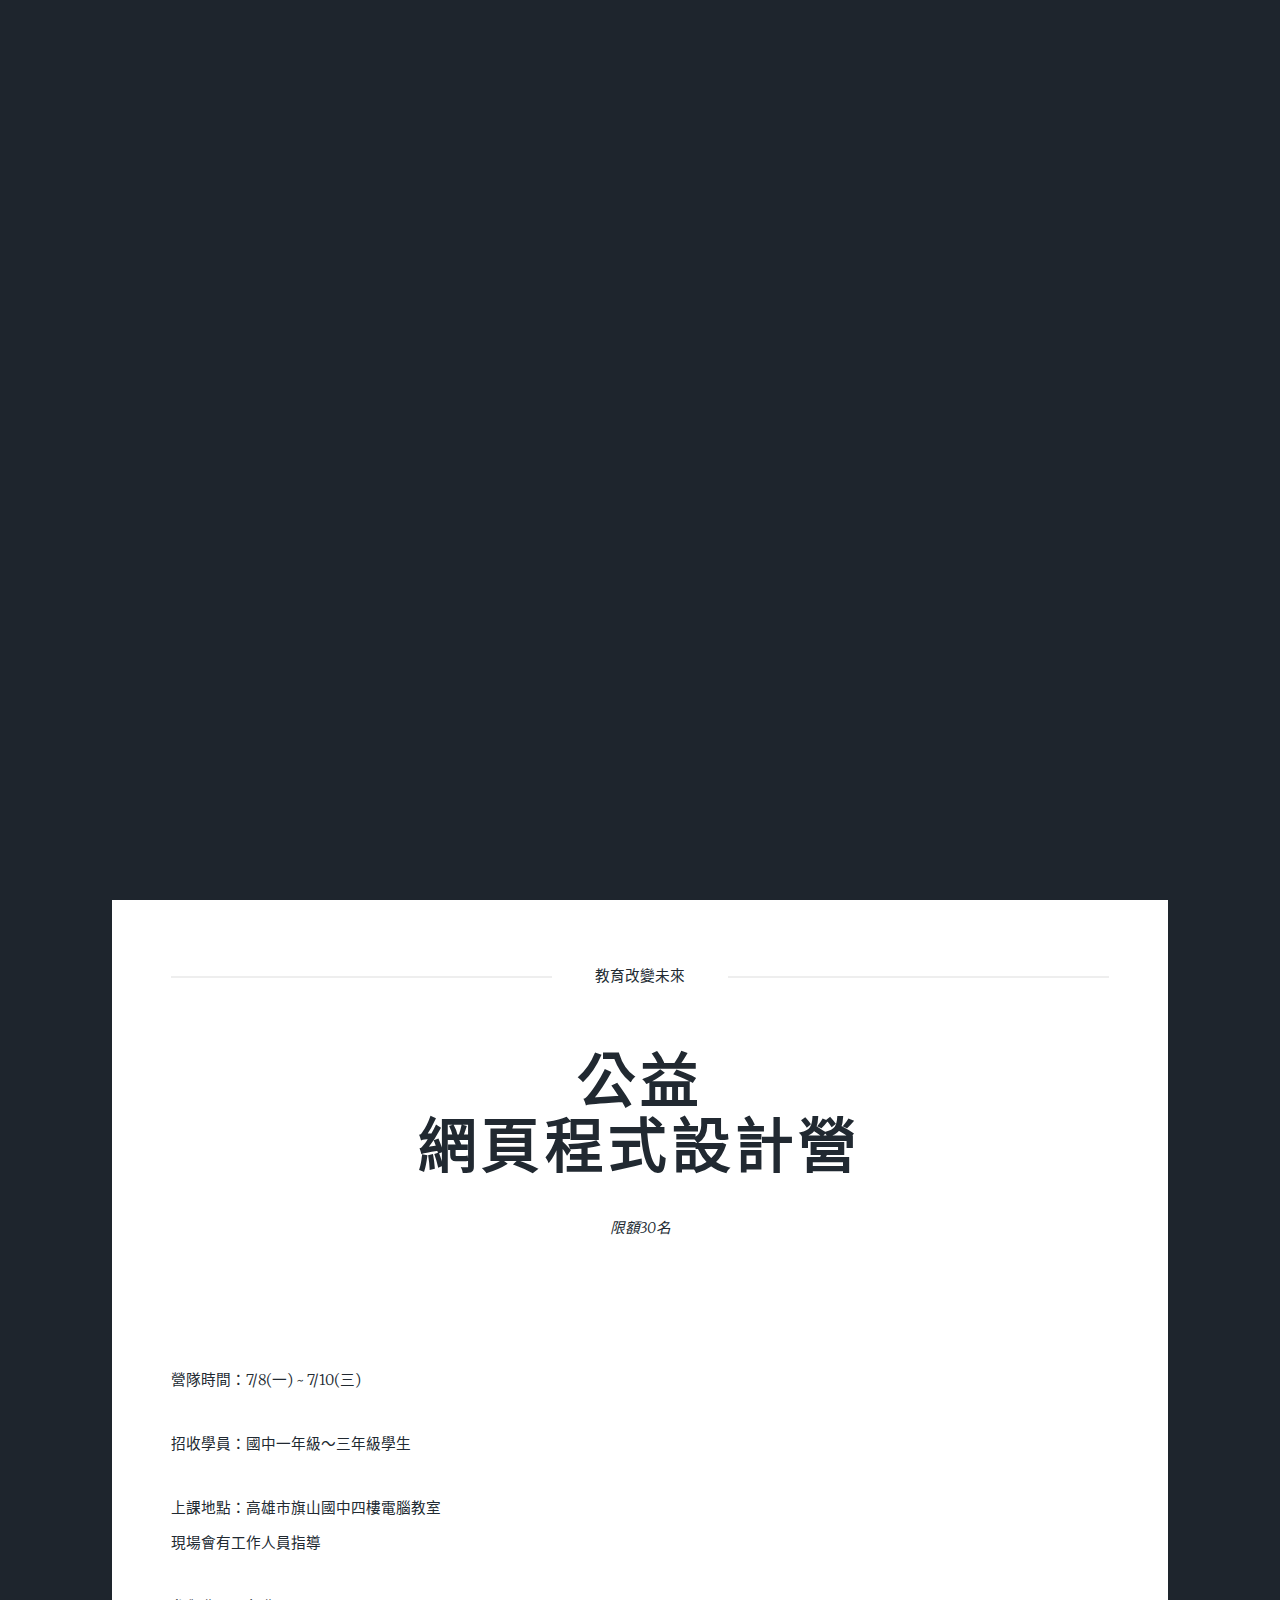
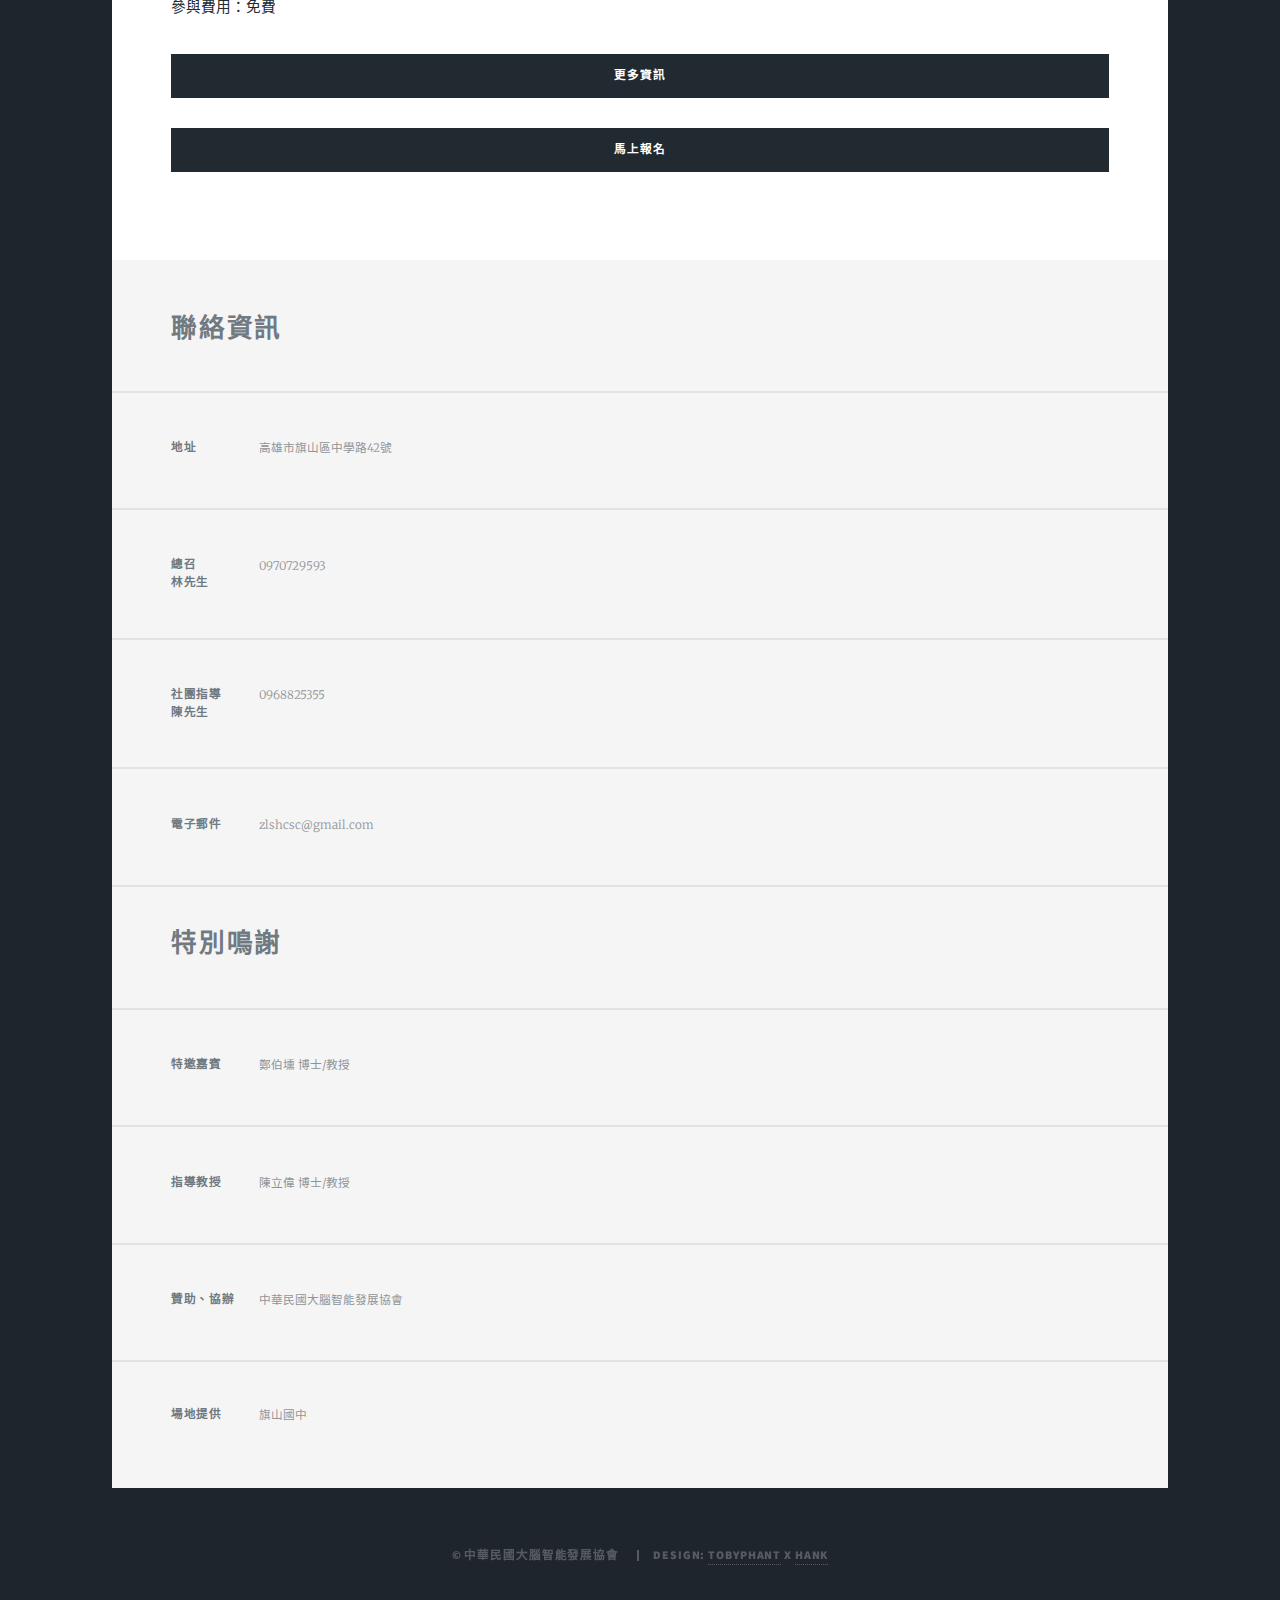
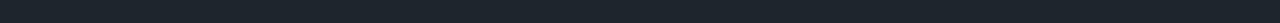
==== commit f8461dba: "限額30名" ====
--- a/index.html
+++ b/index.html
@@ -53,7 +53,7 @@
                     <span class="date">教育改變未來</span>
                     <h2><a href="#">公益<br />
                             網頁程式設計營</a></h2>
-                    <p>限額40名</p>
+                    <p>限額30名</p>
                 </header>
                 <a href="#" class="image main"><img src="images/pic01.jpg" alt="" /></a>
                 <p>營隊時間：7/8(一) ~ 7/10(三)</p>
